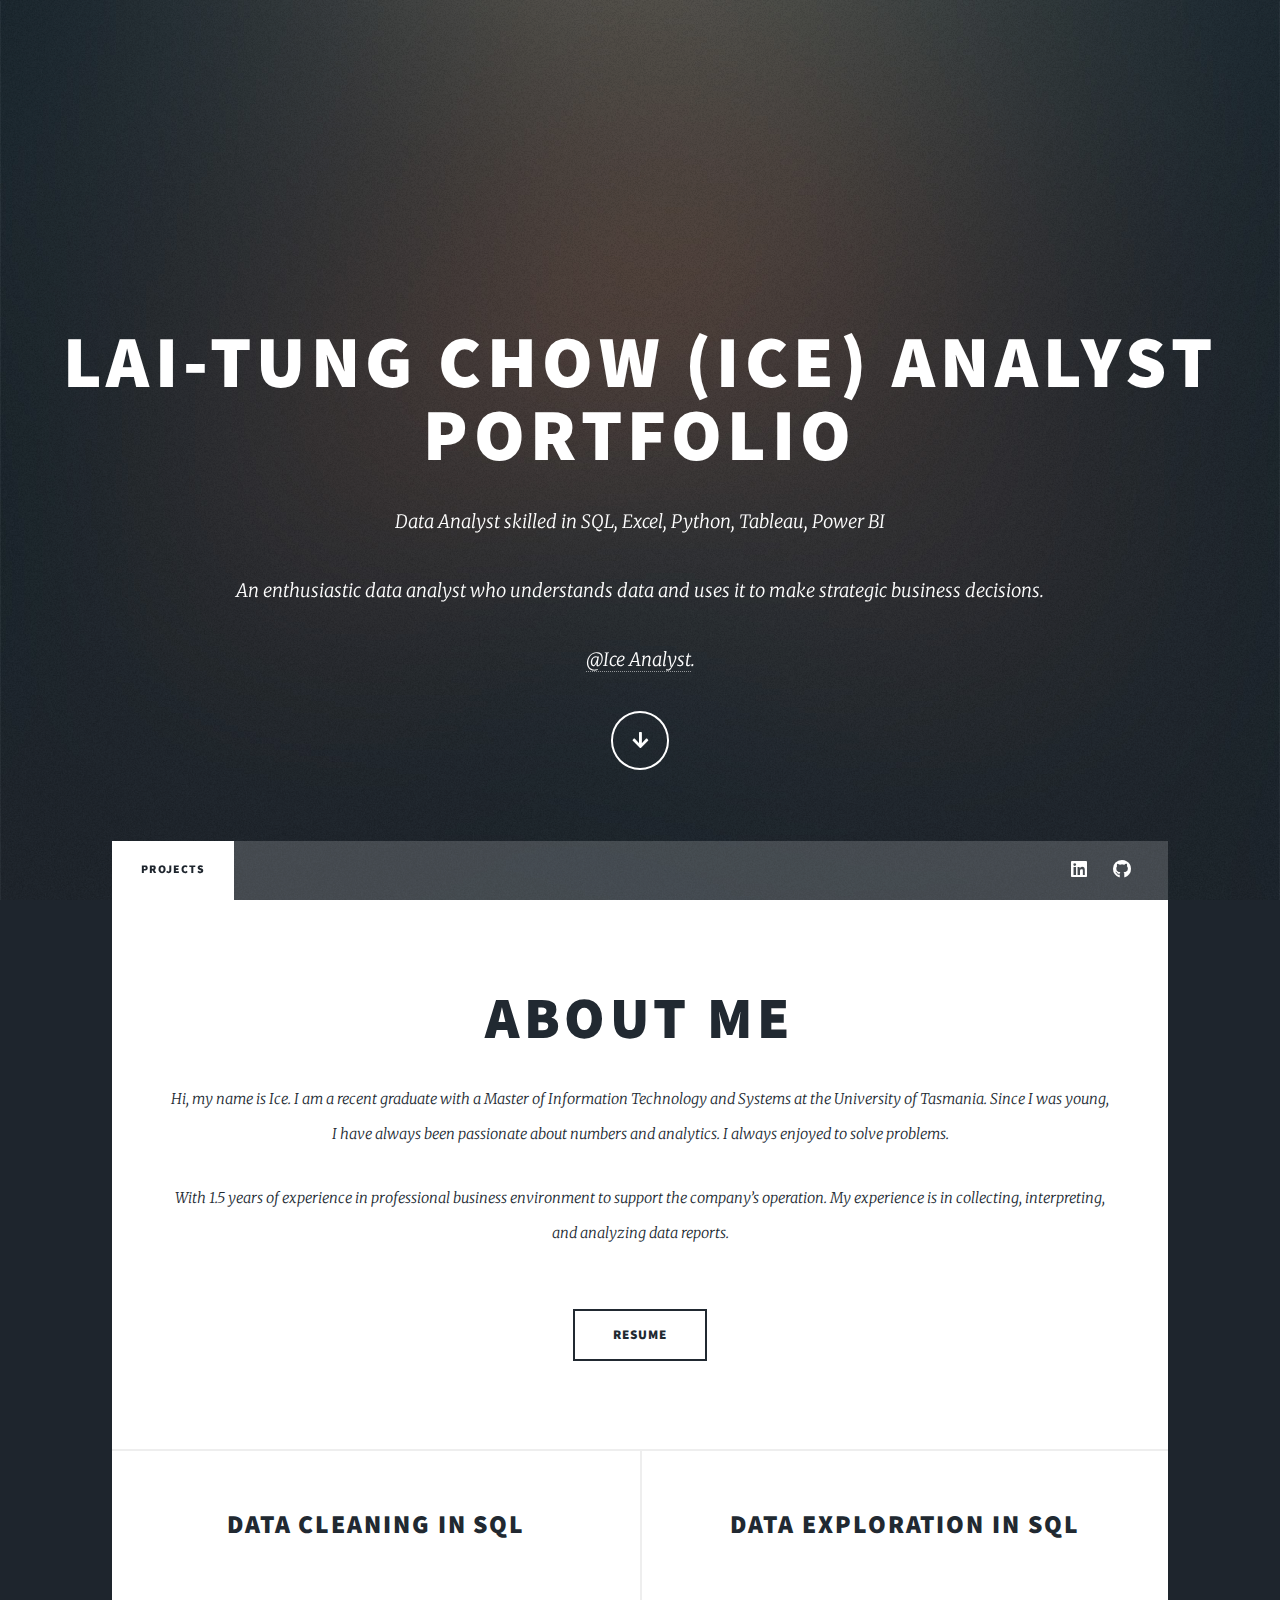
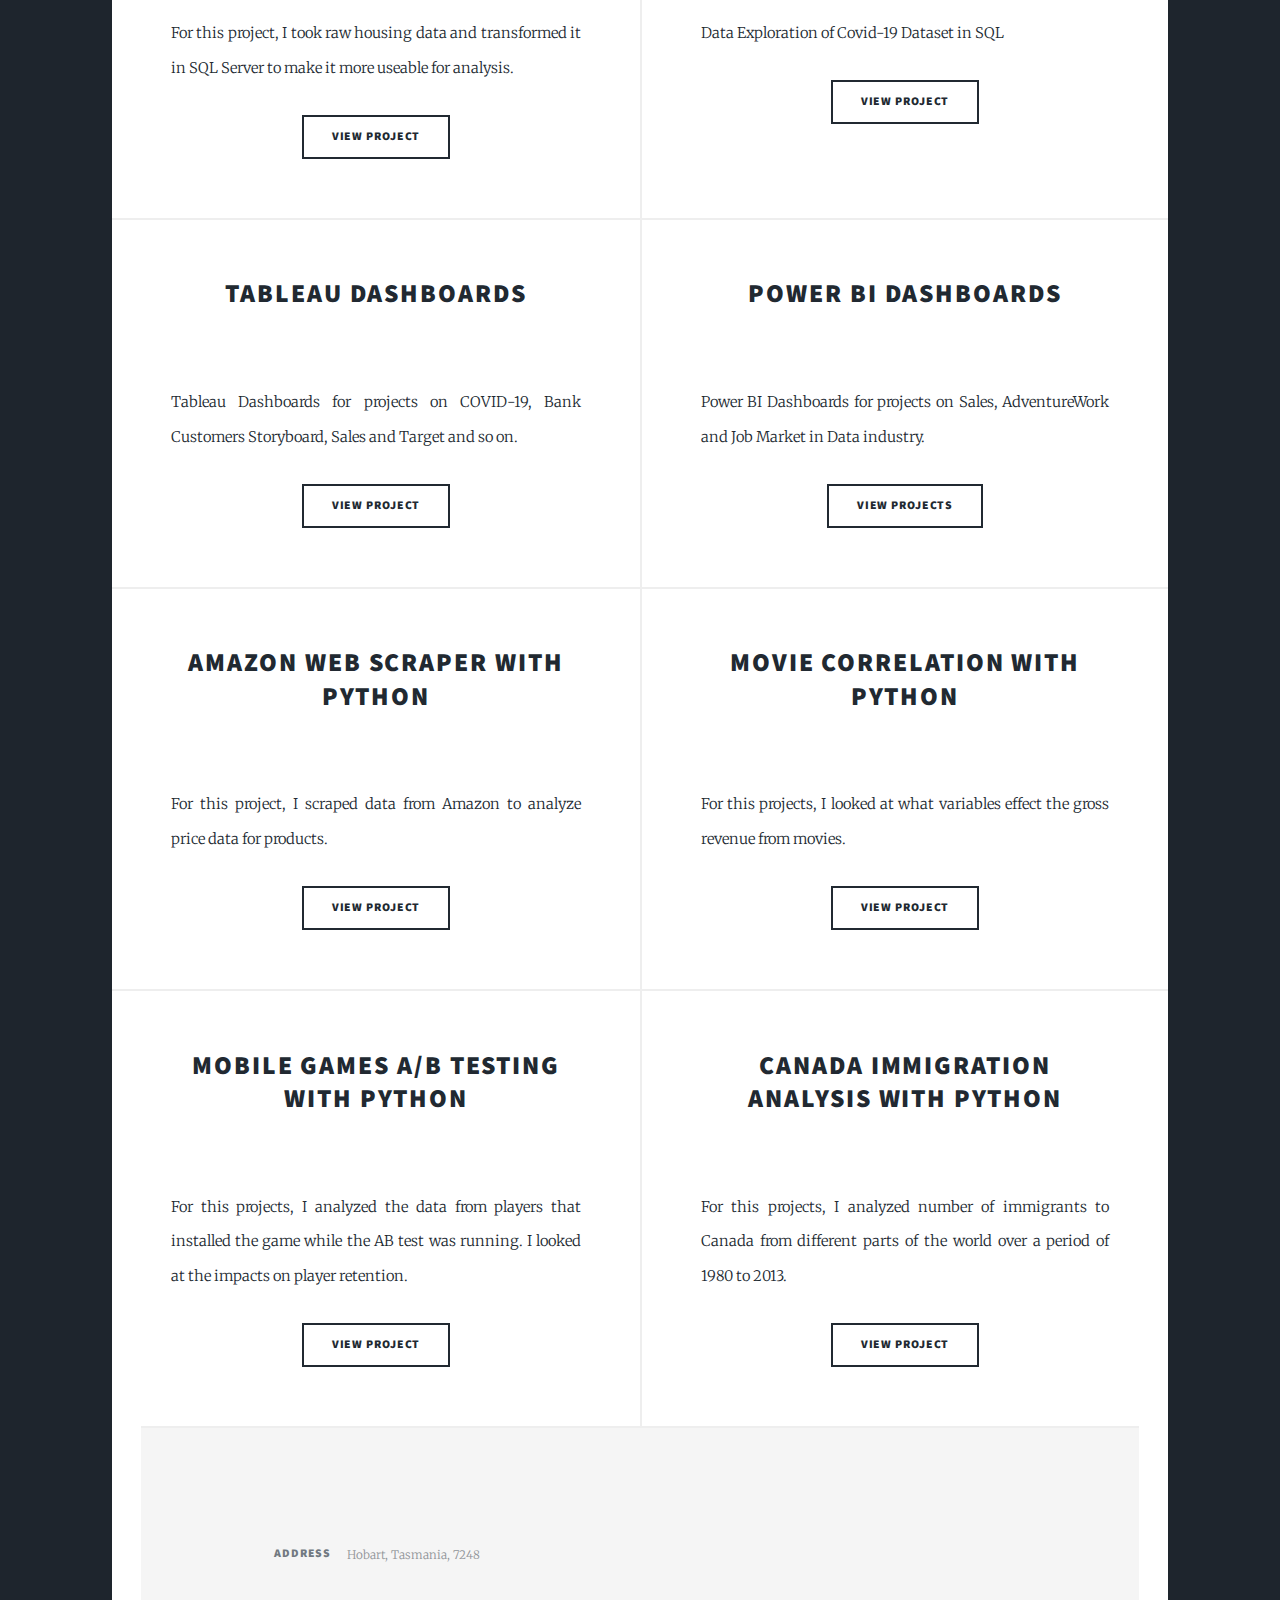
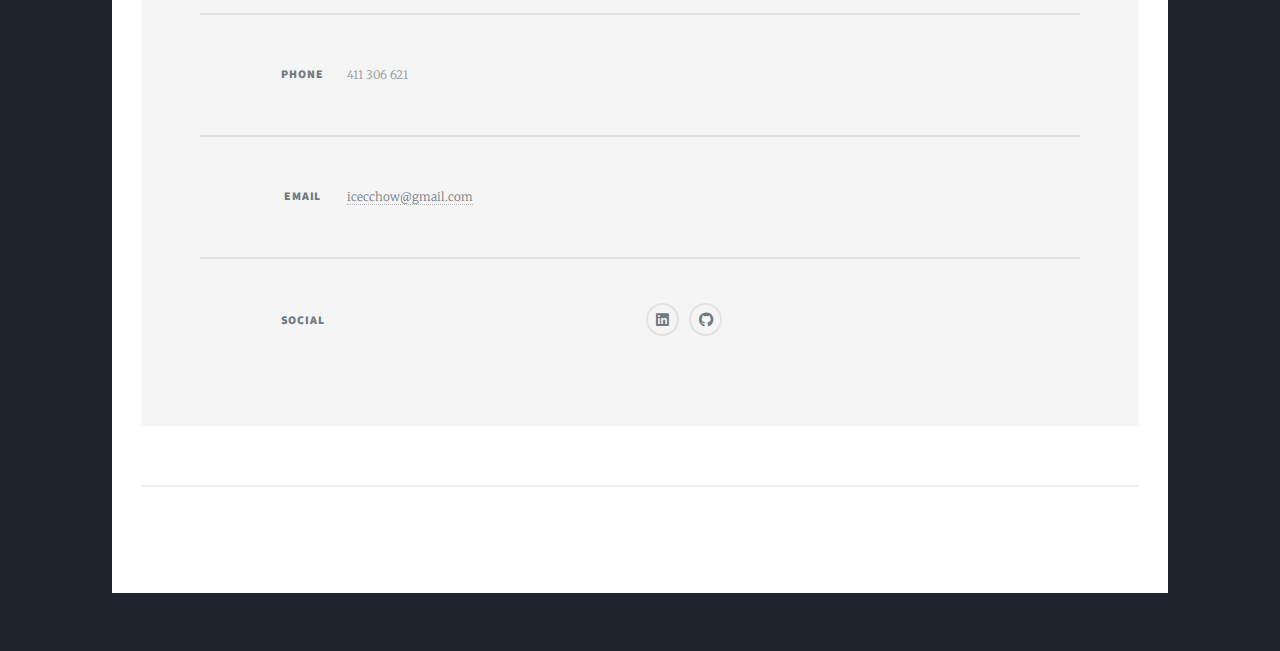
==== html5up-massively/index.html @ e6a2cebc "Add files via upload" ====
<!DOCTYPE HTML>
<!--
	Massively by HTML5 UP
	html5up.net | @ajlkn
	Free for personal and commercial use under the CCA 3.0 license (html5up.net/license)
-->
<html>
	<head>
		<title>Massively by HTML5 UP</title>
		<meta charset="utf-8" />
		<meta name="viewport" content="width=device-width, initial-scale=1, user-scalable=no" />
		<link rel="stylesheet" href="assets/css/main.css" />
		<noscript><link rel="stylesheet" href="assets/css/noscript.css" /></noscript>
	</head>
	<body class="is-preload">

		<!-- Wrapper -->
			<div id="wrapper" class="fade-in">

				<!-- Intro -->
					<div id="intro">
						<h1>LAI-TUNG CHOW (ICE) ANALYST PORTFOLIO<br />
						</h1>
						<p> Data Analyst skilled in SQL, Excel, Python, Tableau, Power BI </p>
						<p>An enthusiastic data analyst who understands data and uses it to make strategic business decisions.</p>
							<p><a href="https://github.com/icechow/Portfolio-Project">@Ice Analyst</a>.</p>
						<ul class="actions">
							<li><a href="#header" class="button icon solid solo fa-arrow-down scrolly">Continue</a></li>
						</ul>
					</div>

				<!-- Header -->
				
					<header id="header">
						<a href="index.html" class="logo">Ice Analyst</a>
					</header>
				

				<!-- Nav -->
				
					<nav id="nav">
						<ul class="links">
							<li class="active"><a href="index.html">Projects</a></li>
							
						</ul>
						<ul class="icons">
							<li><a href="https://www.linkedin.com/in/lai-tung-chow-ice-8902b511a/" class="icon brands alt fa-linkedin"><span class="label">linkedin</span></a></li>
							<li><a href="https://github.com/icechow/Portfolio-Project" class="icon brands fa-github"><span class="label">GitHub</span></a></li>
							
						</ul>
					</nav>
					
					

				<!-- Main -->
					<div id="main">

						<!-- Featured Post -->
							<article class="post featured">
								<header class="major">
									<h2><a href="#">About Me<br />
									</a></h2>
									<p>Hi, my name is Ice. I am a recent graduate with a Master of Information Technology and Systems at the University of Tasmania.
										Since I was young, I have always been passionate about numbers and analytics. I always enjoyed to solve problems. 
									</p>

									<p> With 1.5 years of experience in professional business environment to support the company’s operation. 
										My experience is in collecting, interpreting, and analyzing data reports.
									</p>
							
								</header>
								<!--<a class="image main"><img src="images/pic01.jpg" alt="" /></a>-->
								<ul class="actions special">
									<li><a href="https://github.com/icechow/Resume/blob/main/Lai%20Tung%20Chow%20(ICE)_%20Data%20Analyst.pdf" class="button large">Resume</a></li> 
								</ul>
							</article>

						<!-- Posts -->
							<section class="posts">
								<article>
									<header>
									
										<h2><a href="https://github.com/icechow/Portfolio-Project/blob/main/Project-%20Clean%20Data_NashvilleHousing.sql">Data Cleaning in SQL<br />
										</a></h2>
									</header>
									<a class="image fit"><img src="https://jdhostetter.com/wp-content/uploads/7-Exterior-Paint-Colors-to-Brighten-Your-Home.jpg" alt="" /></a>
									<p>For this project, I took raw housing data and transformed it in SQL Server to make it more useable for analysis.</p>
									<ul class="actions special">
										<li><a href="https://github.com/icechow/Portfolio-Project/blob/main/Project-%20Clean%20Data_NashvilleHousing.sql" class="button">View Project</a></li>
									</ul>
								</article>
								<article>
									<header>
										
										<h2><a href="https://github.com/icechow/Portfolio-Project/blob/main/Project%20-%20Tableau%20Dashboard_COVID%20analysis/COVID.sql">Data Exploration in SQL<br />
										</a></h2>
									</header>
									<a class="image fit"><img src="https://www.un.org/sites/un2.un.org/files/styles/large-article-image-style-16-9/public/field/image/covid-19-variants.jpg?itok=_7yjJXSt" alt="" /></a>
									<p>Data Exploration of Covid-19 Dataset in SQL</p>
									<ul class="actions special">
										<li><a href="https://github.com/icechow/Portfolio-Project/blob/main/Project%20-%20Tableau%20Dashboard_COVID%20analysis/COVID.sql" class="button">View Project</a></li>
									</ul>
								</article>
								<article>
									<header>
										
										<h2><a href="https://public.tableau.com/app/profile/lai.tung.chow.ice.">Tableau Dashboards<br />
										</a></h2>
									</header>
									<a class="image fit"><img src="https://mma.prnewswire.com/media/411941/TABLEAU_SOFTWARE_LOGOjpg_Logo.jpg?w=200" alt="" /></a>
									<p>Tableau Dashboards for projects on COVID-19, Bank Customers Storyboard, Sales and Target and so on. </p>
									<ul class="actions special">
										<li><a href="https://public.tableau.com/app/profile/lai.tung.chow.ice." class="button">view project</a></li>
									</ul>
								</article>
								<article>
									<header>
										
										<h2><a href="https://github.com/icechow/Portfolio-Project/tree/main/Power%20BI%20Report">Power BI Dashboards<br />
										</a></h2>
									</header>
									<a class="image fit"><img src="https://encrypted-tbn0.gstatic.com/images?q=tbn:ANd9GcQYygpxE_XKjZDoV9GwPlXbx96Yt2xJDZZYJ-QevV-XfxNDY7wNoqqKDVjLsGyg1fVFffI&usqp=CAU" alt="" /></a>
									<p>Power BI Dashboards for projects on Sales, AdventureWork and Job Market in Data industry. </p>
									<ul class="actions special">
										<li><a href="https://github.com/icechow/Portfolio-Project/tree/main/Power%20BI%20Report" class="button">view projects</a></li>
									</ul>
								</article>
								<article>
									<header>
										
										<h2><a href="https://github.com/icechow/Portfolio-Project/blob/main/Project-Amazon%20web%20scraper%20.ipynb">Amazon Web Scraper with Python<br />
										</a></h2>
									</header>
									<a  class="image fit"><img src="https://ichef.bbci.co.uk/news/976/cpsprodpb/306B/production/_118559321_hi063112836.jpg" alt="" /></a>
									<p>For this project, I scraped data from Amazon to analyze price data for products.</p>
									<ul class="actions special">
										<li><a href="https://github.com/icechow/Portfolio-Project/blob/main/Project-Amazon%20web%20scraper%20.ipynb" class="button">View Project</a></li>
									</ul>
								</article>
								<article>
									<header>
										
										<h2><a href="https://github.com/icechow/Portfolio-Project/blob/main/Project%20-%20Movie%20Correlation/Project%20-%20Movie%20Correlation.ipynb">Movie Correlation with Python<br />
										</a></h2>
									</header>
									<a  class="image fit"><img src="https://i.insider.com/5f57835e7ed0ee001e25ddb6?width=1300&format=jpeg&auto=webp" alt="" /></a>
									<p>For this projects, I looked at what variables effect the gross revenue from movies.</p>
									<ul class="actions special">
										<li><a href="https://github.com/icechow/Portfolio-Project/blob/main/Project%20-%20Movie%20Correlation/Project%20-%20Movie%20Correlation.ipynb" class="button">View Project</a></li>
									</ul>
								</article>

								<article>
									<header>
										
										<h2><a href="https://github.com/icechow/Portfolio-Project/blob/main/Project%20-%20Mobile%20Games%20AB%20Testing/Mobile%20Games%20AB%20Testing.ipynb">Mobile Games A/B Testing with Python<br />
										</a></h2>
									</header>
									<a  class="image fit"><img src="https://s3.amazonaws.com/sensortower-itunes/blog/2017/07/q2-2017-top-mobile-games-hero.jpg" alt="" /></a>
									<p>For this projects, I analyzed the data from players that installed the game while the AB test was running. I looked at the impacts on player retention.</p>
									<ul class="actions special">
										<li><a href="https://github.com/icechow/Portfolio-Project/blob/main/Project%20-%20Mobile%20Games%20AB%20Testing/Mobile%20Games%20AB%20Testing.ipynb" class="button">View Project</a></li>
									</ul>
								</article>

								<article>
									<header>
										
										<h2><a href="https://github.com/icechow/Portfolio-Project/blob/main/project%20-%20canada%20Immigration/Canada%20Immigration%20from%201980%20to%202013.ipynb">Canada Immigration Analysis with Python<br />
										</a></h2>
									</header>
									<a  class="image fit"><img src="https://www.hmgimmigration.com/wp-content/uploads/2021/07/canada-flag-immigration.jpg" alt="" /></a>
									<p>For this projects, I analyzed number of immigrants to Canada from different parts of the world over a period of 1980 to 2013.</p>
									<ul class="actions special">
										<li><a href="https://github.com/icechow/Portfolio-Project/blob/main/project%20-%20canada%20Immigration/Canada%20Immigration%20from%201980%20to%202013.ipynb" class="button">View Project</a></li>
									</ul>
								</article>
							</section>

						<!-- Footer -->
						
			
						

				
				<!-- Footer -->
					<footer id="footer">
					
						<section class="split contact">
							<section class="alt">
								<h3>Address</h3>
								<p>Hobart, Tasmania, 7248<br />
								</p>
							</section>
							<section>
								<h3>Phone</h3>
								<p>411 306 621</a></p>
							</section>
							<section>
								<h3>Email</h3>
								<p><a href="#">icecchow@gmail.com</a></p>
							</section>
							<section>
								<h3>Social</h3>
								<ul class="icons alt">
									<li><a href="https://www.linkedin.com/in/lai-tung-chow-ice-8902b511a/" class="icon brands alt fa-linkedin"><span class="label">linkedin</span></a></li>
									<li><a href="https://github.com/icechow/Portfolio-Project" class="icon brands alt fa-github"><span class="label">GitHub</span></a></li>
								</ul>
							</section>
						</section>
					</footer>

				<!-- Copyright -->
					<div id="copyright">
						<ul><li>&copy; Untitled</li><li>Design: <a href="https://html5up.net">HTML5 UP</a></li></ul>
					</div>

			</div>

		<!-- Scripts -->
			<script src="assets/js/jquery.min.js"></script>
			<script src="assets/js/jquery.scrollex.min.js"></script>
			<script src="assets/js/jquery.scrolly.min.js"></script>
			<script src="assets/js/browser.min.js"></script>
			<script src="assets/js/breakpoints.min.js"></script>
			<script src="assets/js/util.js"></script>
			<script src="assets/js/main.js"></script>

	</body>
</html>
---- html5up-massively/assets/css/main.css ----
@import url(fontawesome-all.min.css);
@import url("https://fonts.googleapis.com/css?family=Merriweather:300,700,300italic,700italic|Source+Sans+Pro:900");

/*
	Massively by HTML5 UP
	html5up.net | @ajlkn
	Free for personal and commercial use under the CCA 3.0 license (html5up.net/license)
*/

html, body, div, span, applet, object,
iframe, h1, h2, h3, h4, h5, h6, p, blockquote,
pre, a, abbr, acronym, address, big, cite,
code, del, dfn, em, img, ins, kbd, q, s, samp,
small, strike, strong, sub, sup, tt, var, b,
u, i, center, dl, dt, dd, ol, ul, li, fieldset,
form, label, legend, table, caption, tbody,
tfoot, thead, tr, th, td, article, aside,
canvas, details, embed, figure, figcaption,
footer, header, hgroup, menu, nav, output, ruby,
section, summary, time, mark, audio, video {
	margin: 0;
	padding: 0;
	border: 0;
	font-size: 100%;
	font: inherit;
	vertical-align: baseline;}

article, aside, details, figcaption, figure,
footer, header, hgroup, menu, nav, section {
	display: block;}

body {
	line-height: 1;
}

ol, ul {
	list-style: none;
}

blockquote, q {
	quotes: none;
}

	blockquote:before, blockquote:after, q:before, q:after {
		content: '';
		content: none;
	}

table {
	border-collapse: collapse;
	border-spacing: 0;
}

body {
	-webkit-text-size-adjust: none;
}

mark {
	background-color: transparent;
	color: inherit;
}

input::-moz-focus-inner {
	border: 0;
	padding: 0;
}

input, select, textarea {
	-moz-appearance: none;
	-webkit-appearance: none;
	-ms-appearance: none;
	appearance: none;
}

/* Basic */

	@-ms-viewport {
		width: device-width;
	}

	body {
		-ms-overflow-style: scrollbar;
	}

	@media screen and (max-width: 480px) {

		html, body {
			min-width: 320px;
		}

	}

	html {
		box-sizing: border-box;
	}

	*, *:before, *:after {
		box-sizing: inherit;
	}

	body {
		background-color: #1e252d;
	}

		body.is-preload *, body.is-preload *:before, body.is-preload *:after {
			-moz-animation: none !important;
			-webkit-animation: none !important;
			-ms-animation: none !important;
			animation: none !important;
			-moz-transition: none !important;
			-webkit-transition: none !important;
			-ms-transition: none !important;
			transition: none !important;
		}

/* Type */

	html {
		font-size: 16pt;
	}

		@media screen and (max-width: 1680px) {

			html {
				font-size: 12pt;
			}

		}

		@media screen and (max-width: 1280px) {

			html {
				font-size: 11pt;
			}

		}

		@media screen and (max-width: 360px) {

			html {
				font-size: 10pt;
			}

		}

	body {
		color: #212931;
	}

	body, input, select, textarea {
		font-family: "Merriweather", Georgia, serif;
		font-weight: 300;
		font-size: 1rem;
		line-height: 2.375;
	}

	a {
		-moz-transition: color 0.2s ease-in-out, background-color 0.2s ease-in-out, border-color 0.2s ease-in-out, box-shadow 0.2s ease-in-out;
		-webkit-transition: color 0.2s ease-in-out, background-color 0.2s ease-in-out, border-color 0.2s ease-in-out, box-shadow 0.2s ease-in-out;
		-ms-transition: color 0.2s ease-in-out, background-color 0.2s ease-in-out, border-color 0.2s ease-in-out, box-shadow 0.2s ease-in-out;
		transition: color 0.2s ease-in-out, background-color 0.2s ease-in-out, border-color 0.2s ease-in-out, box-shadow 0.2s ease-in-out;
		border-bottom: dotted 1px;
		text-decoration: none;
	}

		a:hover {
			border-bottom-color: transparent;
		}

	strong, b {
		font-weight: 600;
	}

	em, i {
		font-style: italic;
	}

	p {
		text-align: justify;
		margin: 0 0 2rem 0;
	}

	h1, h2, h3, h4, h5, h6 {
		font-family: "Source Sans Pro", Helvetica, sans-serif;
		font-weight: 900;
		line-height: 1.5;
		letter-spacing: 0.075em;
		text-transform: uppercase;
		margin: 0 0 1rem 0;
	}

		h1 a, h2 a, h3 a, h4 a, h5 a, h6 a {
			border-bottom: 0;
			color: inherit;
			text-decoration: none;
		}

	h1 {
		font-size: 4rem;
		line-height: 1.1;
		margin: 0 0 2rem 0;
	}

	h2 {
		font-size: 1.75rem;
		line-height: 1.3;
		margin: 0 0 1.5rem 0;
	}

	h3 {
		font-size: 1.25rem;
		margin: 0 0 1.5rem 0;
	}

	h4 {
		font-size: 1rem;
	}

	h5 {
		font-size: 0.9rem;
	}

	h6 {
		font-size: 0.8rem;
	}

	sub {
		font-size: 0.8rem;
		position: relative;
		top: 0.5rem;
	}

	sup {
		font-size: 0.8rem;
		position: relative;
		top: -0.5rem;
	}

	blockquote {
		border-left: solid 4px;
		font-style: italic;
		margin: 0 0 2rem 0;
		padding: 0.5rem 0 0.5rem 2rem;
	}

	code {
		border: solid 2px;
		font-family: "Courier New", monospace;
		font-size: 0.9rem;
		margin: 0 0.25rem;
		padding: 0.25rem 0.65rem;
	}

	pre {
		-webkit-overflow-scrolling: touch;
		font-family: "Courier New", monospace;
		font-size: 0.9rem;
		margin: 0 0 2rem 0;
	}

		pre code {
			display: block;
			line-height: 1.75;
			padding: 1rem 1.5rem;
			overflow-x: auto;
		}

	hr {
		border: 0;
		border-bottom: solid 2px;
		margin: 3rem 0;
	}

		hr.major {
			margin: 5rem 0;
		}

	.align-left {
		text-align: left;
	}

	.align-center {
		text-align: center;
	}

	.align-right {
		text-align: right;
	}

	input, select, textarea {
		color: #212931;
	}

	a {
		color: #212931;
		border-bottom-color: rgba(33, 41, 49, 0.5);
	}

		a:hover {
			border-bottom-color: transparent;
			color: #18bfef !important;
		}

	strong, b {
		color: #212931;
	}

	h1, h2, h3, h4, h5, h6 {
		color: #212931;
	}

	blockquote {
		border-left-color: #eeeeee;
	}

	code {
		background: rgba(220, 220, 220, 0.25);
		border-color: #eeeeee;
	}

	hr {
		border-bottom-color: #eeeeee;
	}

/* Row */

	.row {
		display: flex;
		flex-wrap: wrap;
		box-sizing: border-box;
		align-items: stretch;
	}

		.row > * {
			box-sizing: border-box;
		}

		.row.gtr-uniform > * > :last-child {
			margin-bottom: 0;
		}

		.row.aln-left {
			justify-content: flex-start;
		}

		.row.aln-center {
			justify-content: center;
		}

		.row.aln-right {
			justify-content: flex-end;
		}

		.row.aln-top {
			align-items: flex-start;
		}

		.row.aln-middle {
			align-items: center;
		}

		.row.aln-bottom {
			align-items: flex-end;
		}

		.row > .imp {
			order: -1;
		}

		.row > .col-1 {
			width: 8.33333%;
		}

		.row > .off-1 {
			margin-left: 8.33333%;
		}

		.row > .col-2 {
			width: 16.66667%;
		}

		.row > .off-2 {
			margin-left: 16.66667%;
		}

		.row > .col-3 {
			width: 25%;
		}

		.row > .off-3 {
			margin-left: 25%;
		}

		.row > .col-4 {
			width: 33.33333%;
		}

		.row > .off-4 {
			margin-left: 33.33333%;
		}

		.row > .col-5 {
			width: 41.66667%;
		}

		.row > .off-5 {
			margin-left: 41.66667%;
		}

		.row > .col-6 {
			width: 50%;
		}

		.row > .off-6 {
			margin-left: 50%;
		}

		.row > .col-7 {
			width: 58.33333%;
		}

		.row > .off-7 {
			margin-left: 58.33333%;
		}

		.row > .col-8 {
			width: 66.66667%;
		}

		.row > .off-8 {
			margin-left: 66.66667%;
		}

		.row > .col-9 {
			width: 75%;
		}

		.row > .off-9 {
			margin-left: 75%;
		}

		.row > .col-10 {
			width: 83.33333%;
		}

		.row > .off-10 {
			margin-left: 83.33333%;
		}

		.row > .col-11 {
			width: 91.66667%;
		}

		.row > .off-11 {
			margin-left: 91.66667%;
		}

		.row > .col-12 {
			width: 100%;
		}

		.row > .off-12 {
			margin-left: 100%;
		}

		.row.gtr-0 {
			margin-top: 0;
			margin-left: 0rem;
		}

			.row.gtr-0 > * {
				padding: 0 0 0 0rem;
			}

			.row.gtr-0.gtr-uniform {
				margin-top: 0rem;
			}

				.row.gtr-0.gtr-uniform > * {
					padding-top: 0rem;
				}

		.row.gtr-25 {
			margin-top: 0;
			margin-left: -0.375rem;
		}

			.row.gtr-25 > * {
				padding: 0 0 0 0.375rem;
			}

			.row.gtr-25.gtr-uniform {
				margin-top: -0.375rem;
			}

				.row.gtr-25.gtr-uniform > * {
					padding-top: 0.375rem;
				}

		.row.gtr-50 {
			margin-top: 0;
			margin-left: -0.75rem;
		}

			.row.gtr-50 > * {
				padding: 0 0 0 0.75rem;
			}

			.row.gtr-50.gtr-uniform {
				margin-top: -0.75rem;
			}

				.row.gtr-50.gtr-uniform > * {
					padding-top: 0.75rem;
				}

		.row {
			margin-top: 0;
			margin-left: -1.5rem;
		}

			.row > * {
				padding: 0 0 0 1.5rem;
			}

			.row.gtr-uniform {
				margin-top: -1.5rem;
			}

				.row.gtr-uniform > * {
					padding-top: 1.5rem;
				}

		.row.gtr-150 {
			margin-top: 0;
			margin-left: -2.25rem;
		}

			.row.gtr-150 > * {
				padding: 0 0 0 2.25rem;
			}

			.row.gtr-150.gtr-uniform {
				margin-top: -2.25rem;
			}

				.row.gtr-150.gtr-uniform > * {
					padding-top: 2.25rem;
				}

		.row.gtr-200 {
			margin-top: 0;
			margin-left: -3rem;
		}

			.row.gtr-200 > * {
				padding: 0 0 0 3rem;
			}

			.row.gtr-200.gtr-uniform {
				margin-top: -3rem;
			}

				.row.gtr-200.gtr-uniform > * {
					padding-top: 3rem;
				}

		@media screen and (max-width: 1680px) {

			.row {
				display: flex;
				flex-wrap: wrap;
				box-sizing: border-box;
				align-items: stretch;
			}

				.row > * {
					box-sizing: border-box;
				}

				.row.gtr-uniform > * > :last-child {
					margin-bottom: 0;
				}

				.row.aln-left {
					justify-content: flex-start;
				}

				.row.aln-center {
					justify-content: center;
				}

				.row.aln-right {
					justify-content: flex-end;
				}

				.row.aln-top {
					align-items: flex-start;
				}

				.row.aln-middle {
					align-items: center;
				}

				.row.aln-bottom {
					align-items: flex-end;
				}

				.row > .imp-xlarge {
					order: -1;
				}

				.row > .col-1-xlarge {
					width: 8.33333%;
				}

				.row > .off-1-xlarge {
					margin-left: 8.33333%;
				}

				.row > .col-2-xlarge {
					width: 16.66667%;
				}

				.row > .off-2-xlarge {
					margin-left: 16.66667%;
				}

				.row > .col-3-xlarge {
					width: 25%;
				}

				.row > .off-3-xlarge {
					margin-left: 25%;
				}

				.row > .col-4-xlarge {
					width: 33.33333%;
				}

				.row > .off-4-xlarge {
					margin-left: 33.33333%;
				}

				.row > .col-5-xlarge {
					width: 41.66667%;
				}

				.row > .off-5-xlarge {
					margin-left: 41.66667%;
				}

				.row > .col-6-xlarge {
					width: 50%;
				}

				.row > .off-6-xlarge {
					margin-left: 50%;
				}

				.row > .col-7-xlarge {
					width: 58.33333%;
				}

				.row > .off-7-xlarge {
					margin-left: 58.33333%;
				}

				.row > .col-8-xlarge {
					width: 66.66667%;
				}

				.row > .off-8-xlarge {
					margin-left: 66.66667%;
				}

				.row > .col-9-xlarge {
					width: 75%;
				}

				.row > .off-9-xlarge {
					margin-left: 75%;
				}

				.row > .col-10-xlarge {
					width: 83.33333%;
				}

				.row > .off-10-xlarge {
					margin-left: 83.33333%;
				}

				.row > .col-11-xlarge {
					width: 91.66667%;
				}

				.row > .off-11-xlarge {
					margin-left: 91.66667%;
				}

				.row > .col-12-xlarge {
					width: 100%;
				}

				.row > .off-12-xlarge {
					margin-left: 100%;
				}

				.row.gtr-0 {
					margin-top: 0;
					margin-left: 0rem;
				}

					.row.gtr-0 > * {
						padding: 0 0 0 0rem;
					}

					.row.gtr-0.gtr-uniform {
						margin-top: 0rem;
					}

						.row.gtr-0.gtr-uniform > * {
							padding-top: 0rem;
						}

				.row.gtr-25 {
					margin-top: 0;
					margin-left: -0.375rem;
				}

					.row.gtr-25 > * {
						padding: 0 0 0 0.375rem;
					}

					.row.gtr-25.gtr-uniform {
						margin-top: -0.375rem;
					}

						.row.gtr-25.gtr-uniform > * {
							padding-top: 0.375rem;
						}

				.row.gtr-50 {
					margin-top: 0;
					margin-left: -0.75rem;
				}

					.row.gtr-50 > * {
						padding: 0 0 0 0.75rem;
					}

					.row.gtr-50.gtr-uniform {
						margin-top: -0.75rem;
					}

						.row.gtr-50.gtr-uniform > * {
							padding-top: 0.75rem;
						}

				.row {
					margin-top: 0;
					margin-left: -1.5rem;
				}

					.row > * {
						padding: 0 0 0 1.5rem;
					}

					.row.gtr-uniform {
						margin-top: -1.5rem;
					}

						.row.gtr-uniform > * {
							padding-top: 1.5rem;
						}

				.row.gtr-150 {
					margin-top: 0;
					margin-left: -2.25rem;
				}

					.row.gtr-150 > * {
						padding: 0 0 0 2.25rem;
					}

					.row.gtr-150.gtr-uniform {
						margin-top: -2.25rem;
					}

						.row.gtr-150.gtr-uniform > * {
							padding-top: 2.25rem;
						}

				.row.gtr-200 {
					margin-top: 0;
					margin-left: -3rem;
				}

					.row.gtr-200 > * {
						padding: 0 0 0 3rem;
					}

					.row.gtr-200.gtr-uniform {
						margin-top: -3rem;
					}

						.row.gtr-200.gtr-uniform > * {
							padding-top: 3rem;
						}

		}

		@media screen and (max-width: 1280px) {

			.row {
				display: flex;
				flex-wrap: wrap;
				box-sizing: border-box;
				align-items: stretch;
			}

				.row > * {
					box-sizing: border-box;
				}

				.row.gtr-uniform > * > :last-child {
					margin-bottom: 0;
				}

				.row.aln-left {
					justify-content: flex-start;
				}

				.row.aln-center {
					justify-content: center;
				}

				.row.aln-right {
					justify-content: flex-end;
				}

				.row.aln-top {
					align-items: flex-start;
				}

				.row.aln-middle {
					align-items: center;
				}

				.row.aln-bottom {
					align-items: flex-end;
				}

				.row > .imp-large {
					order: -1;
				}

				.row > .col-1-large {
					width: 8.33333%;
				}

				.row > .off-1-large {
					margin-left: 8.33333%;
				}

				.row > .col-2-large {
					width: 16.66667%;
				}

				.row > .off-2-large {
					margin-left: 16.66667%;
				}

				.row > .col-3-large {
					width: 25%;
				}

				.row > .off-3-large {
					margin-left: 25%;
				}

				.row > .col-4-large {
					width: 33.33333%;
				}

				.row > .off-4-large {
					margin-left: 33.33333%;
				}

				.row > .col-5-large {
					width: 41.66667%;
				}

				.row > .off-5-large {
					margin-left: 41.66667%;
				}

				.row > .col-6-large {
					width: 50%;
				}

				.row > .off-6-large {
					margin-left: 50%;
				}

				.row > .col-7-large {
					width: 58.33333%;
				}

				.row > .off-7-large {
					margin-left: 58.33333%;
				}

				.row > .col-8-large {
					width: 66.66667%;
				}

				.row > .off-8-large {
					margin-left: 66.66667%;
				}

				.row > .col-9-large {
					width: 75%;
				}

				.row > .off-9-large {
					margin-left: 75%;
				}

				.row > .col-10-large {
					width: 83.33333%;
				}

				.row > .off-10-large {
					margin-left: 83.33333%;
				}

				.row > .col-11-large {
					width: 91.66667%;
				}

				.row > .off-11-large {
					margin-left: 91.66667%;
				}

				.row > .col-12-large {
					width: 100%;
				}

				.row > .off-12-large {
					margin-left: 100%;
				}

				.row.gtr-0 {
					margin-top: 0;
					margin-left: 0rem;
				}

					.row.gtr-0 > * {
						padding: 0 0 0 0rem;
					}

					.row.gtr-0.gtr-uniform {
						margin-top: 0rem;
					}

						.row.gtr-0.gtr-uniform > * {
							padding-top: 0rem;
						}

				.row.gtr-25 {
					margin-top: 0;
					margin-left: -0.375rem;
				}

					.row.gtr-25 > * {
						padding: 0 0 0 0.375rem;
					}

					.row.gtr-25.gtr-uniform {
						margin-top: -0.375rem;
					}

						.row.gtr-25.gtr-uniform > * {
							padding-top: 0.375rem;
						}

				.row.gtr-50 {
					margin-top: 0;
					margin-left: -0.75rem;
				}

					.row.gtr-50 > * {
						padding: 0 0 0 0.75rem;
					}

					.row.gtr-50.gtr-uniform {
						margin-top: -0.75rem;
					}

						.row.gtr-50.gtr-uniform > * {
							padding-top: 0.75rem;
						}

				.row {
					margin-top: 0;
					margin-left: -1.5rem;
				}

					.row > * {
						padding: 0 0 0 1.5rem;
					}

					.row.gtr-uniform {
						margin-top: -1.5rem;
					}

						.row.gtr-uniform > * {
							padding-top: 1.5rem;
						}

				.row.gtr-150 {
					margin-top: 0;
					margin-left: -2.25rem;
				}

					.row.gtr-150 > * {
						padding: 0 0 0 2.25rem;
					}

					.row.gtr-150.gtr-uniform {
						margin-top: -2.25rem;
					}

						.row.gtr-150.gtr-uniform > * {
							padding-top: 2.25rem;
						}

				.row.gtr-200 {
					margin-top: 0;
					margin-left: -3rem;
				}

					.row.gtr-200 > * {
						padding: 0 0 0 3rem;
					}

					.row.gtr-200.gtr-uniform {
						margin-top: -3rem;
					}

						.row.gtr-200.gtr-uniform > * {
							padding-top: 3rem;
						}

		}

		@media screen and (max-width: 980px) {

			.row {
				display: flex;
				flex-wrap: wrap;
				box-sizing: border-box;
				align-items: stretch;
			}

				.row > * {
					box-sizing: border-box;
				}

				.row.gtr-uniform > * > :last-child {
					margin-bottom: 0;
				}

				.row.aln-left {
					justify-content: flex-start;
				}

				.row.aln-center {
					justify-content: center;
				}

				.row.aln-right {
					justify-content: flex-end;
				}

				.row.aln-top {
					align-items: flex-start;
				}

				.row.aln-middle {
					align-items: center;
				}

				.row.aln-bottom {
					align-items: flex-end;
				}

				.row > .imp-medium {
					order: -1;
				}

				.row > .col-1-medium {
					width: 8.33333%;
				}

				.row > .off-1-medium {
					margin-left: 8.33333%;
				}

				.row > .col-2-medium {
					width: 16.66667%;
				}

				.row > .off-2-medium {
					margin-left: 16.66667%;
				}

				.row > .col-3-medium {
					width: 25%;
				}

				.row > .off-3-medium {
					margin-left: 25%;
				}

				.row > .col-4-medium {
					width: 33.33333%;
				}

				.row > .off-4-medium {
					margin-left: 33.33333%;
				}

				.row > .col-5-medium {
					width: 41.66667%;
				}

				.row > .off-5-medium {
					margin-left: 41.66667%;
				}

				.row > .col-6-medium {
					width: 50%;
				}

				.row > .off-6-medium {
					margin-left: 50%;
				}

				.row > .col-7-medium {
					width: 58.33333%;
				}

				.row > .off-7-medium {
					margin-left: 58.33333%;
				}

				.row > .col-8-medium {
					width: 66.66667%;
				}

				.row > .off-8-medium {
					margin-left: 66.66667%;
				}

				.row > .col-9-medium {
					width: 75%;
				}

				.row > .off-9-medium {
					margin-left: 75%;
				}

				.row > .col-10-medium {
					width: 83.33333%;
				}

				.row > .off-10-medium {
					margin-left: 83.33333%;
				}

				.row > .col-11-medium {
					width: 91.66667%;
				}

				.row > .off-11-medium {
					margin-left: 91.66667%;
				}

				.row > .col-12-medium {
					width: 100%;
				}

				.row > .off-12-medium {
					margin-left: 100%;
				}

				.row.gtr-0 {
					margin-top: 0;
					margin-left: 0rem;
				}

					.row.gtr-0 > * {
						padding: 0 0 0 0rem;
					}

					.row.gtr-0.gtr-uniform {
						margin-top: 0rem;
					}

						.row.gtr-0.gtr-uniform > * {
							padding-top: 0rem;
						}

				.row.gtr-25 {
					margin-top: 0;
					margin-left: -0.375rem;
				}

					.row.gtr-25 > * {
						padding: 0 0 0 0.375rem;
					}

					.row.gtr-25.gtr-uniform {
						margin-top: -0.375rem;
					}

						.row.gtr-25.gtr-uniform > * {
							padding-top: 0.375rem;
						}

				.row.gtr-50 {
					margin-top: 0;
					margin-left: -0.75rem;
				}

					.row.gtr-50 > * {
						padding: 0 0 0 0.75rem;
					}

					.row.gtr-50.gtr-uniform {
						margin-top: -0.75rem;
					}

						.row.gtr-50.gtr-uniform > * {
							padding-top: 0.75rem;
						}

				.row {
					margin-top: 0;
					margin-left: -1.5rem;
				}

					.row > * {
						padding: 0 0 0 1.5rem;
					}

					.row.gtr-uniform {
						margin-top: -1.5rem;
					}

						.row.gtr-uniform > * {
							padding-top: 1.5rem;
						}

				.row.gtr-150 {
					margin-top: 0;
					margin-left: -2.25rem;
				}

					.row.gtr-150 > * {
						padding: 0 0 0 2.25rem;
					}

					.row.gtr-150.gtr-uniform {
						margin-top: -2.25rem;
					}

						.row.gtr-150.gtr-uniform > * {
							padding-top: 2.25rem;
						}

				.row.gtr-200 {
					margin-top: 0;
					margin-left: -3rem;
				}

					.row.gtr-200 > * {
						padding: 0 0 0 3rem;
					}

					.row.gtr-200.gtr-uniform {
						margin-top: -3rem;
					}

						.row.gtr-200.gtr-uniform > * {
							padding-top: 3rem;
						}

		}

		@media screen and (max-width: 736px) {

			.row {
				display: flex;
				flex-wrap: wrap;
				box-sizing: border-box;
				align-items: stretch;
			}

				.row > * {
					box-sizing: border-box;
				}

				.row.gtr-uniform > * > :last-child {
					margin-bottom: 0;
				}

				.row.aln-left {
					justify-content: flex-start;
				}

				.row.aln-center {
					justify-content: center;
				}

				.row.aln-right {
					justify-content: flex-end;
				}

				.row.aln-top {
					align-items: flex-start;
				}

				.row.aln-middle {
					align-items: center;
				}

				.row.aln-bottom {
					align-items: flex-end;
				}

				.row > .imp-small {
					order: -1;
				}

				.row > .col-1-small {
					width: 8.33333%;
				}

				.row > .off-1-small {
					margin-left: 8.33333%;
				}

				.row > .col-2-small {
					width: 16.66667%;
				}

				.row > .off-2-small {
					margin-left: 16.66667%;
				}

				.row > .col-3-small {
					width: 25%;
				}

				.row > .off-3-small {
					margin-left: 25%;
				}

				.row > .col-4-small {
					width: 33.33333%;
				}

				.row > .off-4-small {
					margin-left: 33.33333%;
				}

				.row > .col-5-small {
					width: 41.66667%;
				}

				.row > .off-5-small {
					margin-left: 41.66667%;
				}

				.row > .col-6-small {
					width: 50%;
				}

				.row > .off-6-small {
					margin-left: 50%;
				}

				.row > .col-7-small {
					width: 58.33333%;
				}

				.row > .off-7-small {
					margin-left: 58.33333%;
				}

				.row > .col-8-small {
					width: 66.66667%;
				}

				.row > .off-8-small {
					margin-left: 66.66667%;
				}

				.row > .col-9-small {
					width: 75%;
				}

				.row > .off-9-small {
					margin-left: 75%;
				}

				.row > .col-10-small {
					width: 83.33333%;
				}

				.row > .off-10-small {
					margin-left: 83.33333%;
				}

				.row > .col-11-small {
					width: 91.66667%;
				}

				.row > .off-11-small {
					margin-left: 91.66667%;
				}

				.row > .col-12-small {
					width: 100%;
				}

				.row > .off-12-small {
					margin-left: 100%;
				}

				.row.gtr-0 {
					margin-top: 0;
					margin-left: 0rem;
				}

					.row.gtr-0 > * {
						padding: 0 0 0 0rem;
					}

					.row.gtr-0.gtr-uniform {
						margin-top: 0rem;
					}

						.row.gtr-0.gtr-uniform > * {
							padding-top: 0rem;
						}

				.row.gtr-25 {
					margin-top: 0;
					margin-left: -0.375rem;
				}

					.row.gtr-25 > * {
						padding: 0 0 0 0.375rem;
					}

					.row.gtr-25.gtr-uniform {
						margin-top: -0.375rem;
					}

						.row.gtr-25.gtr-uniform > * {
							padding-top: 0.375rem;
						}

				.row.gtr-50 {
					margin-top: 0;
					margin-left: -0.75rem;
				}

					.row.gtr-50 > * {
						padding: 0 0 0 0.75rem;
					}

					.row.gtr-50.gtr-uniform {
						margin-top: -0.75rem;
					}

						.row.gtr-50.gtr-uniform > * {
							padding-top: 0.75rem;
						}

				.row {
					margin-top: 0;
					margin-left: -1.5rem;
				}

					.row > * {
						padding: 0 0 0 1.5rem;
					}

					.row.gtr-uniform {
						margin-top: -1.5rem;
					}

						.row.gtr-uniform > * {
							padding-top: 1.5rem;
						}

				.row.gtr-150 {
					margin-top: 0;
					margin-left: -2.25rem;
				}

					.row.gtr-150 > * {
						padding: 0 0 0 2.25rem;
					}

					.row.gtr-150.gtr-uniform {
						margin-top: -2.25rem;
					}

						.row.gtr-150.gtr-uniform > * {
							padding-top: 2.25rem;
						}

				.row.gtr-200 {
					margin-top: 0;
					margin-left: -3rem;
				}

					.row.gtr-200 > * {
						padding: 0 0 0 3rem;
					}

					.row.gtr-200.gtr-uniform {
						margin-top: -3rem;
					}

						.row.gtr-200.gtr-uniform > * {
							padding-top: 3rem;
						}

		}

		@media screen and (max-width: 480px) {

			.row {
				display: flex;
				flex-wrap: wrap;
				box-sizing: border-box;
				align-items: stretch;
			}

				.row > * {
					box-sizing: border-box;
				}

				.row.gtr-uniform > * > :last-child {
					margin-bottom: 0;
				}

				.row.aln-left {
					justify-content: flex-start;
				}

				.row.aln-center {
					justify-content: center;
				}

				.row.aln-right {
					justify-content: flex-end;
				}

				.row.aln-top {
					align-items: flex-start;
				}

				.row.aln-middle {
					align-items: center;
				}

				.row.aln-bottom {
					align-items: flex-end;
				}

				.row > .imp-xsmall {
					order: -1;
				}

				.row > .col-1-xsmall {
					width: 8.33333%;
				}

				.row > .off-1-xsmall {
					margin-left: 8.33333%;
				}

				.row > .col-2-xsmall {
					width: 16.66667%;
				}

				.row > .off-2-xsmall {
					margin-left: 16.66667%;
				}

				.row > .col-3-xsmall {
					width: 25%;
				}

				.row > .off-3-xsmall {
					margin-left: 25%;
				}

				.row > .col-4-xsmall {
					width: 33.33333%;
				}

				.row > .off-4-xsmall {
					margin-left: 33.33333%;
				}

				.row > .col-5-xsmall {
					width: 41.66667%;
				}

				.row > .off-5-xsmall {
					margin-left: 41.66667%;
				}

				.row > .col-6-xsmall {
					width: 50%;
				}

				.row > .off-6-xsmall {
					margin-left: 50%;
				}

				.row > .col-7-xsmall {
					width: 58.33333%;
				}

				.row > .off-7-xsmall {
					margin-left: 58.33333%;
				}

				.row > .col-8-xsmall {
					width: 66.66667%;
				}

				.row > .off-8-xsmall {
					margin-left: 66.66667%;
				}

				.row > .col-9-xsmall {
					width: 75%;
				}

				.row > .off-9-xsmall {
					margin-left: 75%;
				}

				.row > .col-10-xsmall {
					width: 83.33333%;
				}

				.row > .off-10-xsmall {
					margin-left: 83.33333%;
				}

				.row > .col-11-xsmall {
					width: 91.66667%;
				}

				.row > .off-11-xsmall {
					margin-left: 91.66667%;
				}

				.row > .col-12-xsmall {
					width: 100%;
				}

				.row > .off-12-xsmall {
					margin-left: 100%;
				}

				.row.gtr-0 {
					margin-top: 0;
					margin-left: 0rem;
				}

					.row.gtr-0 > * {
						padding: 0 0 0 0rem;
					}

					.row.gtr-0.gtr-uniform {
						margin-top: 0rem;
					}

						.row.gtr-0.gtr-uniform > * {
							padding-top: 0rem;
						}

				.row.gtr-25 {
					margin-top: 0;
					margin-left: -0.375rem;
				}

					.row.gtr-25 > * {
						padding: 0 0 0 0.375rem;
					}

					.row.gtr-25.gtr-uniform {
						margin-top: -0.375rem;
					}

						.row.gtr-25.gtr-uniform > * {
							padding-top: 0.375rem;
						}

				.row.gtr-50 {
					margin-top: 0;
					margin-left: -0.75rem;
				}

					.row.gtr-50 > * {
						padding: 0 0 0 0.75rem;
					}

					.row.gtr-50.gtr-uniform {
						margin-top: -0.75rem;
					}

						.row.gtr-50.gtr-uniform > * {
							padding-top: 0.75rem;
						}

				.row {
					margin-top: 0;
					margin-left: -1.5rem;
				}

					.row > * {
						padding: 0 0 0 1.5rem;
					}

					.row.gtr-uniform {
						margin-top: -1.5rem;
					}

						.row.gtr-uniform > * {
							padding-top: 1.5rem;
						}

				.row.gtr-150 {
					margin-top: 0;
					margin-left: -2.25rem;
				}

					.row.gtr-150 > * {
						padding: 0 0 0 2.25rem;
					}

					.row.gtr-150.gtr-uniform {
						margin-top: -2.25rem;
					}

						.row.gtr-150.gtr-uniform > * {
							padding-top: 2.25rem;
						}

				.row.gtr-200 {
					margin-top: 0;
					margin-left: -3rem;
				}

					.row.gtr-200 > * {
						padding: 0 0 0 3rem;
					}

					.row.gtr-200.gtr-uniform {
						margin-top: -3rem;
					}

						.row.gtr-200.gtr-uniform > * {
							padding-top: 3rem;
						}

		}

		@media screen and (max-width: 360px) {

			.row {
				display: flex;
				flex-wrap: wrap;
				box-sizing: border-box;
				align-items: stretch;
			}

				.row > * {
					box-sizing: border-box;
				}

				.row.gtr-uniform > * > :last-child {
					margin-bottom: 0;
				}

				.row.aln-left {
					justify-content: flex-start;
				}

				.row.aln-center {
					justify-content: center;
				}

				.row.aln-right {
					justify-content: flex-end;
				}

				.row.aln-top {
					align-items: flex-start;
				}

				.row.aln-middle {
					align-items: center;
				}

				.row.aln-bottom {
					align-items: flex-end;
				}

				.row > .imp-xxsmall {
					order: -1;
				}

				.row > .col-1-xxsmall {
					width: 8.33333%;
				}

				.row > .off-1-xxsmall {
					margin-left: 8.33333%;
				}

				.row > .col-2-xxsmall {
					width: 16.66667%;
				}

				.row > .off-2-xxsmall {
					margin-left: 16.66667%;
				}

				.row > .col-3-xxsmall {
					width: 25%;
				}

				.row > .off-3-xxsmall {
					margin-left: 25%;
				}

				.row > .col-4-xxsmall {
					width: 33.33333%;
				}

				.row > .off-4-xxsmall {
					margin-left: 33.33333%;
				}

				.row > .col-5-xxsmall {
					width: 41.66667%;
				}

				.row > .off-5-xxsmall {
					margin-left: 41.66667%;
				}

				.row > .col-6-xxsmall {
					width: 50%;
				}

				.row > .off-6-xxsmall {
					margin-left: 50%;
				}

				.row > .col-7-xxsmall {
					width: 58.33333%;
				}

				.row > .off-7-xxsmall {
					margin-left: 58.33333%;
				}

				.row > .col-8-xxsmall {
					width: 66.66667%;
				}

				.row > .off-8-xxsmall {
					margin-left: 66.66667%;
				}

				.row > .col-9-xxsmall {
					width: 75%;
				}

				.row > .off-9-xxsmall {
					margin-left: 75%;
				}

				.row > .col-10-xxsmall {
					width: 83.33333%;
				}

				.row > .off-10-xxsmall {
					margin-left: 83.33333%;
				}

				.row > .col-11-xxsmall {
					width: 91.66667%;
				}

				.row > .off-11-xxsmall {
					margin-left: 91.66667%;
				}

				.row > .col-12-xxsmall {
					width: 100%;
				}

				.row > .off-12-xxsmall {
					margin-left: 100%;
				}

				.row.gtr-0 {
					margin-top: 0;
					margin-left: 0rem;
				}

					.row.gtr-0 > * {
						padding: 0 0 0 0rem;
					}

					.row.gtr-0.gtr-uniform {
						margin-top: 0rem;
					}

						.row.gtr-0.gtr-uniform > * {
							padding-top: 0rem;
						}

				.row.gtr-25 {
					margin-top: 0;
					margin-left: -0.375rem;
				}

					.row.gtr-25 > * {
						padding: 0 0 0 0.375rem;
					}

					.row.gtr-25.gtr-uniform {
						margin-top: -0.375rem;
					}

						.row.gtr-25.gtr-uniform > * {
							padding-top: 0.375rem;
						}

				.row.gtr-50 {
					margin-top: 0;
					margin-left: -0.75rem;
				}

					.row.gtr-50 > * {
						padding: 0 0 0 0.75rem;
					}

					.row.gtr-50.gtr-uniform {
						margin-top: -0.75rem;
					}

						.row.gtr-50.gtr-uniform > * {
							padding-top: 0.75rem;
						}

				.row {
					margin-top: 0;
					margin-left: -1.5rem;
				}

					.row > * {
						padding: 0 0 0 1.5rem;
					}

					.row.gtr-uniform {
						margin-top: -1.5rem;
					}

						.row.gtr-uniform > * {
							padding-top: 1.5rem;
						}

				.row.gtr-150 {
					margin-top: 0;
					margin-left: -2.25rem;
				}

					.row.gtr-150 > * {
						padding: 0 0 0 2.25rem;
					}

					.row.gtr-150.gtr-uniform {
						margin-top: -2.25rem;
					}

						.row.gtr-150.gtr-uniform > * {
							padding-top: 2.25rem;
						}

				.row.gtr-200 {
					margin-top: 0;
					margin-left: -3rem;
				}

					.row.gtr-200 > * {
						padding: 0 0 0 3rem;
					}

					.row.gtr-200.gtr-uniform {
						margin-top: -3rem;
					}

						.row.gtr-200.gtr-uniform > * {
							padding-top: 3rem;
						}

		}

/* Box */

	.box {
		border: solid 2px;
		margin-bottom: 2rem;
		padding: 1.5rem;
	}

		.box > :last-child,
		.box > :last-child > :last-child,
		.box > :last-child > :last-child > :last-child {
			margin-bottom: 0;
		}

		.box.alt {
			border: 0;
			border-radius: 0;
			padding: 0;
		}

	.box {
		border-color: #eeeeee;
	}

/* Button */

	input[type="submit"],
	input[type="reset"],
	input[type="button"],
	button,
	.button {
		-moz-appearance: none;
		-webkit-appearance: none;
		-ms-appearance: none;
		appearance: none;
		-moz-transition: background-color 0.2s ease-in-out, box-shadow 0.2s ease-in-out, color 0.2s ease-in-out;
		-webkit-transition: background-color 0.2s ease-in-out, box-shadow 0.2s ease-in-out, color 0.2s ease-in-out;
		-ms-transition: background-color 0.2s ease-in-out, box-shadow 0.2s ease-in-out, color 0.2s ease-in-out;
		transition: background-color 0.2s ease-in-out, box-shadow 0.2s ease-in-out, color 0.2s ease-in-out;
		border: 0;
		border-radius: 0;
		cursor: pointer;
		display: inline-block;
		font-family: "Source Sans Pro", Helvetica, sans-serif;
		font-size: 0.8rem;
		font-weight: 900;
		letter-spacing: 0.075em;
		height: 3rem;
		line-height: 3rem;
		padding: 0 2rem;
		text-align: center;
		text-decoration: none;
		text-transform: uppercase;
		white-space: nowrap;
	}

		input[type="submit"].icon:before,
		input[type="reset"].icon:before,
		input[type="button"].icon:before,
		button.icon:before,
		.button.icon:before {
			margin-right: 0.5rem;
		}

		input[type="submit"].icon.solo,
		input[type="reset"].icon.solo,
		input[type="button"].icon.solo,
		button.icon.solo,
		.button.icon.solo {
			position: relative;
			width: 4rem;
			height: 4rem;
			line-height: 4rem;
			border-radius: 4rem;
			text-indent: 4rem;
			overflow: hidden;
			padding: 0;
			white-space: nowrap;
		}

			input[type="submit"].icon.solo:before,
			input[type="reset"].icon.solo:before,
			input[type="button"].icon.solo:before,
			button.icon.solo:before,
			.button.icon.solo:before {
				position: absolute;
				display: block;
				top: 0;
				left: 0;
				width: inherit;
				height: inherit;
				line-height: inherit;
				font-size: 1.25rem;
				margin-right: 0;
				text-align: center;
				text-indent: 0;
			}

		input[type="submit"].fit,
		input[type="reset"].fit,
		input[type="button"].fit,
		button.fit,
		.button.fit {
			width: 100%;
		}

		input[type="submit"].small,
		input[type="reset"].small,
		input[type="button"].small,
		button.small,
		.button.small {
			font-size: 0.7rem;
			height: 2.5rem;
			line-height: 2.5rem;
			padding: 0 1.5rem;
		}

		input[type="submit"].large,
		input[type="reset"].large,
		input[type="button"].large,
		button.large,
		.button.large {
			font-size: 0.9rem;
			height: 3.5rem;
			line-height: 3.5rem;
			padding: 0 2.75rem;
		}

		@media screen and (max-width: 980px) {

			input[type="submit"],
			input[type="reset"],
			input[type="button"],
			button,
			.button {
				font-size: 0.9rem;
				height: 3.25rem;
				line-height: 3.25rem;
			}

				input[type="submit"].large,
				input[type="reset"].large,
				input[type="button"].large,
				button.large,
				.button.large {
					font-size: 1rem;
					height: 3.75rem;
					line-height: 3.75rem;
				}

		}

		input[type="submit"].disabled, input[type="submit"]:disabled,
		input[type="reset"].disabled,
		input[type="reset"]:disabled,
		input[type="button"].disabled,
		input[type="button"]:disabled,
		button.disabled,
		button:disabled,
		.button.disabled,
		.button:disabled {
			pointer-events: none;
			opacity: 0.25;
		}

	input[type="submit"],
	input[type="reset"],
	input[type="button"],
	button,
	.button {
		background-color: transparent;
		box-shadow: inset 0 0 0 2px #212931;
		color: #212931 !important;
	}

		input[type="submit"]:hover,
		input[type="reset"]:hover,
		input[type="button"]:hover,
		button:hover,
		.button:hover {
			box-shadow: inset 0 0 0 2px #18bfef;
			color: #18bfef !important;
		}

		input[type="submit"].primary,
		input[type="reset"].primary,
		input[type="button"].primary,
		button.primary,
		.button.primary {
			background-color: #212931;
			box-shadow: none;
			color: #ffffff !important;
		}

			input[type="submit"].primary:hover,
			input[type="reset"].primary:hover,
			input[type="button"].primary:hover,
			button.primary:hover,
			.button.primary:hover {
				background-color: #18bfef;
			}

/* Form */

	form {
		margin: 0 0 2rem 0;
	}

		form > :last-child {
			margin-bottom: 0;
		}

		form > .fields {
			display: -moz-flex;
			display: -webkit-flex;
			display: -ms-flex;
			display: flex;
			-moz-flex-wrap: wrap;
			-webkit-flex-wrap: wrap;
			-ms-flex-wrap: wrap;
			flex-wrap: wrap;
			width: calc(100% + 3rem);
			margin: -1.5rem 0 2rem -1.5rem;
		}

			form > .fields > .field {
				-moz-flex-grow: 0;
				-webkit-flex-grow: 0;
				-ms-flex-grow: 0;
				flex-grow: 0;
				-moz-flex-shrink: 0;
				-webkit-flex-shrink: 0;
				-ms-flex-shrink: 0;
				flex-shrink: 0;
				padding: 1.5rem 0 0 1.5rem;
				width: calc(100% - 1.5rem);
			}

				form > .fields > .field.half {
					width: calc(50% - 0.75rem);
				}

				form > .fields > .field.third {
					width: calc(100%/3 - 0.5rem);
				}

				form > .fields > .field.quarter {
					width: calc(25% - 0.375rem);
				}

		@media screen and (max-width: 480px) {

			form > .fields {
				width: calc(100% + 3rem);
				margin: -1.5rem 0 2rem -1.5rem;
			}

				form > .fields > .field {
					padding: 1.5rem 0 0 1.5rem;
					width: calc(100% - 1.5rem);
				}

					form > .fields > .field.half {
						width: calc(100% - 1.5rem);
					}

					form > .fields > .field.third {
						width: calc(100% - 1.5rem);
					}

					form > .fields > .field.quarter {
						width: calc(100% - 1.5rem);
					}

		}

	label {
		display: block;
		font-family: "Source Sans Pro", Helvetica, sans-serif;
		font-weight: 900;
		line-height: 1.5;
		letter-spacing: 0.075em;
		font-size: 0.8rem;
		text-transform: uppercase;
		margin: 0 0 0.75rem 0;
	}

		@media screen and (max-width: 980px) {

			label {
				font-size: 0.9rem;
			}

		}

	input[type="text"],
	input[type="password"],
	input[type="email"],
	select,
	textarea {
		-moz-appearance: none;
		-webkit-appearance: none;
		-ms-appearance: none;
		appearance: none;
		background: transparent;
		border-radius: 0;
		border: solid 2px;
		color: inherit;
		display: block;
		outline: 0;
		padding: 0 1rem;
		text-decoration: none;
		width: 100%;
	}

		input[type="text"]:invalid,
		input[type="password"]:invalid,
		input[type="email"]:invalid,
		select:invalid,
		textarea:invalid {
			box-shadow: none;
		}

	select {
		background-size: 1.25rem;
		background-repeat: no-repeat;
		background-position: calc(100% - 1rem) center;
		height: 3rem;
		padding-right: 3rem;
		text-overflow: ellipsis;
	}

		select:focus::-ms-value {
			background-color: transparent;
		}

		select::-ms-expand {
			display: none;
		}

	input[type="text"],
	input[type="password"],
	input[type="email"],
	select {
		height: 3rem;
	}

	textarea {
		padding: 0.75rem 1rem;
	}

	input[type="checkbox"],
	input[type="radio"] {
		-moz-appearance: none;
		-webkit-appearance: none;
		-ms-appearance: none;
		appearance: none;
		display: block;
		float: left;
		margin-right: -2rem;
		opacity: 0;
		width: 1rem;
		z-index: -1;
	}

		input[type="checkbox"] + label,
		input[type="radio"] + label {
			text-decoration: none;
			cursor: pointer;
			display: inline-block;
			font-size: 1rem;
			letter-spacing: 0;
			font-family: "Merriweather", Georgia, serif;
			text-transform: none;
			font-weight: 300;
			padding-left: 2.8rem;
			padding-right: 1rem;
			position: relative;
		}

			input[type="checkbox"] + label:before,
			input[type="radio"] + label:before {
				-moz-osx-font-smoothing: grayscale;
				-webkit-font-smoothing: antialiased;
				display: inline-block;
				font-style: normal;
				font-variant: normal;
				text-rendering: auto;
				line-height: 1;
				text-transform: none !important;
				font-family: 'Font Awesome 5 Free';
				font-weight: 900;
			}

			input[type="checkbox"] + label:before,
			input[type="radio"] + label:before {
				border-radius: 0;
				border: solid 2px;
				content: '';
				display: inline-block;
				font-size: 0.8rem;
				height: 1.8rem;
				left: 0;
				line-height: 1.65rem;
				position: absolute;
				text-align: center;
				top: -0.125rem;
				width: 1.8rem;
			}

		input[type="checkbox"]:checked + label:before,
		input[type="radio"]:checked + label:before {
			content: '\f00c';
		}

	input[type="checkbox"] + label:before {
		border-radius: 0;
	}

	input[type="radio"] + label:before {
		border-radius: 100%;
	}

	::-webkit-input-placeholder {
		opacity: 1.0;
	}

	:-moz-placeholder {
		opacity: 1.0;
	}

	::-moz-placeholder {
		opacity: 1.0;
	}

	:-ms-input-placeholder {
		opacity: 1.0;
	}

	label {
		color: #212931;
	}

	input[type="text"],
	input[type="password"],
	input[type="email"],
	select,
	textarea {
		border-color: #eeeeee;
	}

		input[type="text"]:focus,
		input[type="password"]:focus,
		input[type="email"]:focus,
		select:focus,
		textarea:focus {
			border-color: #18bfef;
		}

	select {
		background-image: url("data:image/svg+xml;charset=utf8,%3Csvg xmlns='http://www.w3.org/2000/svg' width='40' height='40' preserveAspectRatio='none' viewBox='0 0 40 40'%3E%3Cpath d='M9.4,12.3l10.4,10.4l10.4-10.4c0.2-0.2,0.5-0.4,0.9-0.4c0.3,0,0.6,0.1,0.9,0.4l3.3,3.3c0.2,0.2,0.4,0.5,0.4,0.9 c0,0.4-0.1,0.6-0.4,0.9L20.7,31.9c-0.2,0.2-0.5,0.4-0.9,0.4c-0.3,0-0.6-0.1-0.9-0.4L4.3,17.3c-0.2-0.2-0.4-0.5-0.4-0.9 c0-0.4,0.1-0.6,0.4-0.9l3.3-3.3c0.2-0.2,0.5-0.4,0.9-0.4S9.1,12.1,9.4,12.3z' fill='%23eeeeee' /%3E%3C/svg%3E");
	}

		select option {
			background-color: #ffffff;
			color: #212931;
		}

	.select-wrapper:before {
		color: #eeeeee;
	}

	input[type="checkbox"] + label,
	input[type="radio"] + label {
		color: #212931;
	}

		input[type="checkbox"] + label:before,
		input[type="radio"] + label:before {
			border-color: #eeeeee;
		}

	input[type="checkbox"]:checked + label:before,
	input[type="radio"]:checked + label:before {
		background-color: #212931;
		border-color: #212931;
		color: #ffffff;
	}

	input[type="checkbox"]:focus + label:before,
	input[type="radio"]:focus + label:before {
		border-color: #18bfef;
	}

	::-webkit-input-placeholder {
		color: #909498 !important;
	}

	:-moz-placeholder {
		color: #909498 !important;
	}

	::-moz-placeholder {
		color: #909498 !important;
	}

	:-ms-input-placeholder {
		color: #909498 !important;
	}

	.formerize-placeholder {
		color: #909498 !important;
	}

/* Icon */

	.icon {
		text-decoration: none;
		border-bottom: none;
		position: relative;
	}

		.icon:before {
			-moz-osx-font-smoothing: grayscale;
			-webkit-font-smoothing: antialiased;
			display: inline-block;
			font-style: normal;
			font-variant: normal;
			text-rendering: auto;
			line-height: 1;
			text-transform: none !important;
			font-family: 'Font Awesome 5 Free';
			font-weight: 400;
		}

		.icon > .label {
			display: none;
		}

		.icon:before {
			line-height: inherit;
		}

		.icon.solid:before {
			font-weight: 900;
		}

		.icon.brands:before {
			font-family: 'Font Awesome 5 Brands';
		}

/* Image */

	.image {
		border: 0;
		display: inline-block;
		position: relative;
	}

		.image img {
			display: block;
		}

		.image.left, .image.right {
			max-width: 40%;
		}

			.image.left img, .image.right img {
				width: 100%;
			}

		.image.left {
			float: left;
			margin: 0 2rem 2rem 0;
			top: 0.75rem;
		}

		.image.right {
			float: right;
			margin: 0 0 2rem 2rem;
			top: 0.75rem;
		}

		.image.fit {
			display: block;
			margin: 2.5rem 0;
			width: 100%;
		
		}

			.image.fit:first-child {
				margin-top: 0;
			}

			.image.fit img {
				width: 100%;
			}

		.image.main {
			display: right;
			margin: 2rem 0;
			width: 40%;
		
		}

			.image.main:first-child {
				margin-top: 0;
			}

			.image.main img {
				width: 100%;
				
			}

		@media screen and (max-width: 736px) {

			.image.fit {
				margin: 2rem 0;
			}

			.image.main {
				margin: 2rem 0;
			}

		}

	a.image {
		overflow: hidden;
	}

		a.image img {
			-moz-transition: -moz-transform 0.2s ease-out;
			-webkit-transition: -webkit-transform 0.2s ease-out;
			-ms-transition: -ms-transform 0.2s ease-out;
			transition: transform 0.2s ease-out;
		}

		a.image:hover img {
			-moz-transform: scale(1.05);
			-webkit-transform: scale(1.05);
			-ms-transform: scale(1.05);
			transform: scale(1.05);
		}

/* Actions */

	ul.actions {
		display: -moz-flex;
		display: -webkit-flex;
		display: -ms-flex;
		display: flex;
		cursor: default;
		list-style: none;
		margin-left: -1rem;
		padding-left: 0;
	}

		ul.actions li {
			padding: 0 0 0 1rem;
			vertical-align: middle;
		}

		ul.actions.special {
			-moz-justify-content: center;
			-webkit-justify-content: center;
			-ms-justify-content: center;
			justify-content: center;
			width: 100%;
			margin-left: 0;
		}

			ul.actions.special li:first-child {
				padding-left: 0;
			}

		ul.actions.stacked {
			-moz-flex-direction: column;
			-webkit-flex-direction: column;
			-ms-flex-direction: column;
			flex-direction: column;
			margin-left: 0;
		}

			ul.actions.stacked li {
				padding: 1.3rem 0 0 0;
			}

				ul.actions.stacked li:first-child {
					padding-top: 0;
				}

		ul.actions.fit {
			width: calc(100% + 1rem);
		}

			ul.actions.fit li {
				-moz-flex-grow: 1;
				-webkit-flex-grow: 1;
				-ms-flex-grow: 1;
				flex-grow: 1;
				-moz-flex-shrink: 1;
				-webkit-flex-shrink: 1;
				-ms-flex-shrink: 1;
				flex-shrink: 1;
				width: 100%;
			}

				ul.actions.fit li > * {
					width: 100%;
				}

			ul.actions.fit.stacked {
				width: 100%;
			}

		@media screen and (max-width: 480px) {

			ul.actions:not(.fixed) {
				-moz-flex-direction: column;
				-webkit-flex-direction: column;
				-ms-flex-direction: column;
				flex-direction: column;
				margin-left: 0;
				width: 100% !important;
			}

				ul.actions:not(.fixed) li {
					-moz-flex-grow: 1;
					-webkit-flex-grow: 1;
					-ms-flex-grow: 1;
					flex-grow: 1;
					-moz-flex-shrink: 1;
					-webkit-flex-shrink: 1;
					-ms-flex-shrink: 1;
					flex-shrink: 1;
					padding: 1rem 0 0 0;
					text-align: center;
					width: 100%;
				}

					ul.actions:not(.fixed) li > * {
						width: 100%;
					}

					ul.actions:not(.fixed) li:first-child {
						padding-top: 0;
					}

					ul.actions:not(.fixed) li input[type="submit"],
					ul.actions:not(.fixed) li input[type="reset"],
					ul.actions:not(.fixed) li input[type="button"],
					ul.actions:not(.fixed) li button,
					ul.actions:not(.fixed) li .button {
						width: 100%;
					}

						ul.actions:not(.fixed) li input[type="submit"].icon:before,
						ul.actions:not(.fixed) li input[type="reset"].icon:before,
						ul.actions:not(.fixed) li input[type="button"].icon:before,
						ul.actions:not(.fixed) li button.icon:before,
						ul.actions:not(.fixed) li .button.icon:before {
							margin-left: -0.5rem;
						}

		}

/* Icons */

	ul.icons {
		cursor: default;
		list-style: none;
		padding-left: 0;
	}

		ul.icons li {
			display: inline-block;
			padding: 0 0.5rem 0 0;
			vertical-align: middle;
		}

			ul.icons li:last-child {
				padding-right: 0;
			}

			ul.icons li .icon:before {
				width: 2.25rem;
				height: 2.25rem;
				line-height: 2.25rem;
				display: inline-block;
				text-align: center;
				border-radius: 100%;
				font-size: 1.25rem;
			}

		ul.icons.alt li .icon:before {
			-moz-transition: color 0.2s ease-in-out, background-color 0.2s ease-in-out, border-color 0.2s ease-in-out, box-shadow 0.2s ease-in-out;
			-webkit-transition: color 0.2s ease-in-out, background-color 0.2s ease-in-out, border-color 0.2s ease-in-out, box-shadow 0.2s ease-in-out;
			-ms-transition: color 0.2s ease-in-out, background-color 0.2s ease-in-out, border-color 0.2s ease-in-out, box-shadow 0.2s ease-in-out;
			transition: color 0.2s ease-in-out, background-color 0.2s ease-in-out, border-color 0.2s ease-in-out, box-shadow 0.2s ease-in-out;
			font-size: 1rem;
		}

/* List */

	ol {
		list-style: decimal;
		margin: 0 0 2rem 0;
		padding-left: 1.25rem;
	}

		ol li {
			padding-left: 0.25rem;
		}

	ul {
		list-style: disc;
		margin: 0 0 2rem 0;
		padding-left: 1rem;
	}

		ul li {
			padding-left: 0.5rem;
		}

		ul.divided {
			list-style: none;
			padding-left: 0;
		}

			ul.divided li {
				border-top: solid 1px;
				padding: 0.5rem 0;
			}

				ul.divided li:first-child {
					border-top: 0;
					padding-top: 0;
				}

	dl {
		margin: 0 0 2rem 0;
	}

		dl dt {
			display: block;
			font-weight: 600;
			margin: 0 0 1rem 0;
		}

		dl dd {
			margin-left: 2rem;
		}

	ul.divided li {
		border-top-color: #eeeeee;
	}

	ul.icons li a.icon:hover:before {
		color: #18bfef;
	}

	ul.icons.alt li .icon:before {
		box-shadow: inset 0 0 0 2px #eeeeee;
	}

	ul.icons.alt li a.icon:hover:before {
		box-shadow: inset 0 0 0 2px #18bfef;
	}

/* Section/Article */

	section.special, article.special {
		text-align: center;
	}

	header {
		cursor: default;
	}

		header > .date {
			display: block;
			font-size: 0.8rem;
			height: 1;
			margin: 0 0 1rem 0;
			position: relative;
		}

		header > p {
			font-style: italic;
		}

		header > h1 + p {
			font-size: 1.1rem;
			margin-top: -0.5rem;
			line-height: 2;
		}

		header > h2 + p {
			font-size: 1rem;
			margin-top: -0.75rem;
		}

		header > h3 + p {
			font-size: 0.9rem;
			margin-top: -0.75rem;
		}

		header > h4 + p {
			font-size: 0.8rem;
			margin-top: -0.75rem;
		}

		header.major {
			margin: 0 0 4rem 0;
			text-align: center;
		}

			header.major > :last-child {
				margin-bottom: 0;
			}

			header.major > p {
				margin-top: 0;
				text-align: center;
			}

			header.major > .date {
				font-size: 1rem;
				margin: 0 0 4rem 0;
			}

				header.major > .date:before, header.major > .date:after {
					content: '';
					display: block;
					position: absolute;
					top: 50%;
					width: calc(50% - 6rem);
					border-top: solid 2px;
				}

				header.major > .date:before {
					left: 0;
				}

				header.major > .date:after {
					right: 0;
				}

		@media screen and (max-width: 980px) {

			header br {
				display: none;
			}

		}

		@media screen and (max-width: 736px) {

			header.major {
				margin: 0 0 2rem 0;
			}

		}

	header.major .date:before, header.major .date:after {
		border-top-color: #eeeeee;
	}

/* Table */

	.table-wrapper {
		-webkit-overflow-scrolling: touch;
		overflow-x: auto;
	}

	table {
		margin: 0 0 2rem 0;
		width: 100%;
	}

		table tbody tr {
			border: solid 1px;
			border-left: 0;
			border-right: 0;
		}

		table td {
			padding: 0.75rem 0.75rem;
		}

		table th {
			font-family: "Source Sans Pro", Helvetica, sans-serif;
			font-size: 0.8rem;
			font-weight: 900;
			letter-spacing: 0.075em;
			line-height: 1.5;
			padding: 0 0.75rem 0.75rem 0.75rem;
			text-align: left;
			text-transform: uppercase;
		}

			@media screen and (max-width: 980px) {

				table th {
					font-size: 0.9rem;
				}

			}

		table thead {
			border-bottom: solid 2px;
		}

		table tfoot {
			border-top: solid 2px;
		}

		table.alt {
			border-collapse: separate;
		}

			table.alt tbody tr td {
				border: solid 1px;
				border-left-width: 0;
				border-top-width: 0;
			}

				table.alt tbody tr td:first-child {
					border-left-width: 1px;
				}

			table.alt tbody tr:first-child td {
				border-top-width: 1px;
			}

			table.alt thead {
				border-bottom: 0;
			}

			table.alt tfoot {
				border-top: 0;
			}

	table tbody tr {
		border-color: #eeeeee;
	}

		table tbody tr:nth-child(2n + 1) {
			background-color: rgba(220, 220, 220, 0.25);
		}

	table th {
		color: #212931;
	}

	table thead {
		border-bottom-color: #eeeeee;
	}

	table tfoot {
		border-top-color: #eeeeee;
	}

	table.alt tbody tr td {
		border-color: #eeeeee;
	}

/* Pagination */

	.pagination {
		display: -moz-inline-flex;
		display: -webkit-inline-flex;
		display: -ms-inline-flex;
		display: inline-flex;
		-moz-user-select: none;
		-webkit-user-select: none;
		-ms-user-select: none;
		user-select: none;
		cursor: default;
		list-style: none;
		margin: 0 0 2rem 2px;
		padding: 0;
	}

		.pagination a, .pagination span {
			-moz-transition: background-color 0.2s ease-in-out, border-color 0.2s ease-in-out, box-shadow 0.2s ease-in-out, color 0.2s ease-in-out;
			-webkit-transition: background-color 0.2s ease-in-out, border-color 0.2s ease-in-out, box-shadow 0.2s ease-in-out, color 0.2s ease-in-out;
			-ms-transition: background-color 0.2s ease-in-out, border-color 0.2s ease-in-out, box-shadow 0.2s ease-in-out, color 0.2s ease-in-out;
			transition: background-color 0.2s ease-in-out, border-color 0.2s ease-in-out, box-shadow 0.2s ease-in-out, color 0.2s ease-in-out;
			border: solid 2px;
			display: inline-block;
			font-family: "Source Sans Pro", Helvetica, sans-serif;
			font-size: 0.8rem;
			font-weight: 900;
			height: 3rem;
			letter-spacing: 0.075em;
			line-height: calc(3rem - 4px);
			margin-left: -2px;
			min-width: 3rem;
			position: relative;
			text-align: center;
			text-decoration: none;
			text-transform: uppercase;
		}

		.pagination .next, .pagination .previous {
			text-decoration: none;
			padding: 0 1.75rem;
		}

			.pagination .next:before, .pagination .previous:before {
				-moz-osx-font-smoothing: grayscale;
				-webkit-font-smoothing: antialiased;
				display: inline-block;
				font-style: normal;
				font-variant: normal;
				text-rendering: auto;
				line-height: 1;
				text-transform: none !important;
				font-family: 'Font Awesome 5 Free';
				font-weight: 900;
			}

			.pagination .next:before, .pagination .previous:before {
				display: inline-block;
				color: inherit !important;
				line-height: inherit;
			}

		.pagination .previous:before {
			content: '\f104';
			margin-right: 0.9375em;
		}

		.pagination .next:before {
			content: '\f105';
			float: right;
			margin-left: 0.9375em;
		}

		@media screen and (max-width: 980px) {

			.pagination a, .pagination span {
				font-size: 0.9rem;
			}

		}

		@media screen and (max-width: 480px) {

			.pagination .page, .pagination .extra {
				display: none;
			}

		}

	.pagination a, .pagination span {
		border-color: #eeeeee;
	}

	.pagination a {
		color: #212931 !important;
	}

		.pagination a:hover {
			color: #18bfef !important;
			border-color: #18bfef;
			z-index: 1;
		}

			.pagination a:hover + a,
			.pagination a:hover + span {
				border-left-color: #18bfef;
			}

		.pagination a.active {
			background-color: #eeeeee;
		}

	.pagination span {
		color: #eeeeee;
	}

/* Wrapper */

	#wrapper {
		-moz-transition: opacity 0.5s ease;
		-webkit-transition: opacity 0.5s ease;
		-ms-transition: opacity 0.5s ease;
		transition: opacity 0.5s ease;
		position: relative;
		z-index: 1;
		overflow: hidden;
	}

		#wrapper > .bg {
			position: absolute;
			top: 0;
			left: 0;
			width: 100%;
			height: 100%;
			background-color: #212931;
			background-image: url("../../images/overlay.png"), linear-gradient(0deg, rgba(0, 0, 0, 0.1), rgba(0, 0, 0, 0.1)), url("../../images/bg.jpg");
			background-size: auto,								auto,														100% auto;
			background-position: center,								center,														top center;
			background-repeat: repeat,								no-repeat,													no-repeat;
			background-attachment: scroll,								scroll,														scroll;
			z-index: -1;
		}

			#wrapper > .bg.fixed {
				position: fixed;
				width: 100vw;
				height: 100vh;
			}

		#wrapper.fade-in:before {
			pointer-events: none;
			-moz-transition: opacity 1s ease-in-out;
			-webkit-transition: opacity 1s ease-in-out;
			-ms-transition: opacity 1s ease-in-out;
			transition: opacity 1s ease-in-out;
			-moz-transition-delay: 0.75s;
			-webkit-transition-delay: 0.75s;
			-ms-transition-delay: 0.75s;
			transition-delay: 0.75s;
			background: #1e252d;
			content: '';
			display: block;
			height: 100%;
			left: 0;
			opacity: 0;
			position: fixed;
			top: 0;
			width: 100%;
		}

		body.is-preload #wrapper.fade-in:before {
			opacity: 1;
		}

		@media screen and (orientation: portrait) {

			#wrapper > .bg {
				background-size: auto,								auto,														auto 175%;
			}

		}

/* Intro */

	#intro {
		color: #ffffff;
		padding: 8rem 4rem 6rem 4rem ;
		-moz-align-items: center;
		-webkit-align-items: center;
		-ms-align-items: center;
		align-items: center;
		display: -moz-flex;
		display: -webkit-flex;
		display: -ms-flex;
		display: flex;
		-moz-flex-direction: column;
		-webkit-flex-direction: column;
		-ms-flex-direction: column;
		flex-direction: column;
		-moz-justify-content: -moz-flex-end;
		-webkit-justify-content: -webkit-flex-end;
		-ms-justify-content: -ms-flex-end;
		justify-content: flex-end;
		-moz-transition: opacity 1s ease, -moz-transform 1s ease;
		-webkit-transition: opacity 1s ease, -webkit-transform 1s ease;
		-ms-transition: opacity 1s ease, -ms-transform 1s ease;
		transition: opacity 1s ease, transform 1s ease;
		position: relative;
		cursor: default;
		text-align: center;
		z-index: 1;
		min-height: 100vh;
	}

		#intro input, #intro select, #intro textarea {
			color: #ffffff;
		}

		#intro a {
			color: #ffffff;
			border-bottom-color: rgba(255, 255, 255, 0.5);
		}

			#intro a:hover {
				border-bottom-color: transparent;
				color: #18bfef !important;
			}

		#intro strong, #intro b {
			color: #ffffff;
		}

		#intro h1, #intro h2, #intro h3, #intro h4, #intro h5, #intro h6 {
			color: #ffffff;
		}

		#intro blockquote {
			border-left-color: #ffffff;
		}

		#intro code {
			background: rgba(255, 255, 255, 0.075);
			border-color: #ffffff;
		}

		#intro hr {
			border-bottom-color: #ffffff;
		}

		#intro input[type="submit"],
		#intro input[type="reset"],
		#intro input[type="button"],
		#intro button,
		#intro .button {
			background-color: transparent;
			box-shadow: inset 0 0 0 2px #ffffff;
			color: #ffffff !important;
		}

			#intro input[type="submit"]:hover,
			#intro input[type="reset"]:hover,
			#intro input[type="button"]:hover,
			#intro button:hover,
			#intro .button:hover {
				box-shadow: inset 0 0 0 2px #18bfef;
				color: #18bfef !important;
			}

			#intro input[type="submit"].primary,
			#intro input[type="reset"].primary,
			#intro input[type="button"].primary,
			#intro button.primary,
			#intro .button.primary {
				background-color: #ffffff;
				box-shadow: none;
				color: #1e252d !important;
			}

				#intro input[type="submit"].primary:hover,
				#intro input[type="reset"].primary:hover,
				#intro input[type="button"].primary:hover,
				#intro button.primary:hover,
				#intro .button.primary:hover {
					background-color: #18bfef;
				}

		#intro h1 {
			font-size: 5rem;
			line-height: 1;
		}

		#intro p {
			font-size: 1.25rem;
			font-style: italic;
			margin-top: -0.25rem;
			text-align: center;
		}

		#intro + #header {
			margin-top: -20rem;
		}

			#intro + #header .logo {
				-moz-transform: translateY(2rem);
				-webkit-transform: translateY(2rem);
				-ms-transform: translateY(2rem);
				transform: translateY(2rem);
				opacity: 0;
				visibility: hidden;
			}

		#intro.hidden {
			pointer-events: none;
			-moz-transform: translateY(2rem);
			-webkit-transform: translateY(2rem);
			-ms-transform: translateY(2rem);
			transform: translateY(2rem);
			-moz-transition: opacity 0.5s ease, -moz-transform 0.5s ease, visibility 0.5s;
			-webkit-transition: opacity 0.5s ease, -webkit-transform 0.5s ease, visibility 0.5s;
			-ms-transition: opacity 0.5s ease, -ms-transform 0.5s ease, visibility 0.5s;
			transition: opacity 0.5s ease, transform 0.5s ease, visibility 0.5s;
			opacity: 0;
			visibility: hidden;
		}

			#intro.hidden + #header .logo {
				-moz-transform: translateY(0);
				-webkit-transform: translateY(0);
				-ms-transform: translateY(0);
				transform: translateY(0);
				opacity: 1;
				visibility: visible;
			}

		body.is-preload #intro {
			-moz-transform: translateY(2rem);
			-webkit-transform: translateY(2rem);
			-ms-transform: translateY(2rem);
			transform: translateY(2rem);
			opacity: 0;
		}

			body.is-preload #intro:not(.hidden) + #header + #nav {
				-moz-transform: translateY(4rem);
				-webkit-transform: translateY(4rem);
				-ms-transform: translateY(4rem);
				transform: translateY(4rem);
				opacity: 0;
			}

		@media screen and (max-width: 980px) {

			#intro {
				padding: 4rem 4rem 2rem 4rem ;
				min-height: 90vh;
			}

				#intro p br {
					display: none;
				}

				#intro + #header {
					margin-top: -14rem;
				}

		}

		@media screen and (max-width: 736px) {

			#intro {
				padding: 3rem 2rem 1rem 2rem ;
				min-height: 80vh;
			}

				#intro h1 {
					font-size: 3.25rem;
					line-height: 1.1;
					margin-bottom: 1rem;
				}

				#intro p {
					font-size: 1rem;
					margin-top: 0rem;
				}

				#intro .actions {
					display: none;
				}

		}

/* Header */

	#header {
		color: #ffffff;
		-moz-align-items: center;
		-webkit-align-items: center;
		-ms-align-items: center;
		align-items: center;
		display: -moz-flex;
		display: -webkit-flex;
		display: -ms-flex;
		display: flex;
		-moz-flex-direction: column;
		-webkit-flex-direction: column;
		-ms-flex-direction: column;
		flex-direction: column;
		-moz-justify-content: -moz-flex-end;
		-webkit-justify-content: -webkit-flex-end;
		-ms-justify-content: -ms-flex-end;
		justify-content: flex-end;
		pointer-events: none;
		-moz-user-select: none;
		-webkit-user-select: none;
		-ms-user-select: none;
		user-select: none;
		height: 20rem;
		padding-bottom: 8rem;
		position: relative;
		text-align: center;
		z-index: 2;
	}

		#header input, #header select, #header textarea {
			color: #ffffff;
		}

		#header a {
			color: #ffffff;
			border-bottom-color: rgba(255, 255, 255, 0.5);
		}

			#header a:hover {
				border-bottom-color: transparent;
				color: #18bfef !important;
			}

		#header strong, #header b {
			color: #ffffff;
		}

		#header h1, #header h2, #header h3, #header h4, #header h5, #header h6 {
			color: #ffffff;
		}

		#header blockquote {
			border-left-color: #ffffff;
		}

		#header code {
			background: rgba(255, 255, 255, 0.075);
			border-color: #ffffff;
		}

		#header hr {
			border-bottom-color: #ffffff;
		}

		#header .logo {
			-moz-transition: border-color 0.2s ease-in-out, color 0.2s ease-in-out, opacity 0.5s ease, -moz-transform 0.5s ease, visibility 0.5s;
			-webkit-transition: border-color 0.2s ease-in-out, color 0.2s ease-in-out, opacity 0.5s ease, -webkit-transform 0.5s ease, visibility 0.5s;
			-ms-transition: border-color 0.2s ease-in-out, color 0.2s ease-in-out, opacity 0.5s ease, -ms-transform 0.5s ease, visibility 0.5s;
			transition: border-color 0.2s ease-in-out, color 0.2s ease-in-out, opacity 0.5s ease, transform 0.5s ease, visibility 0.5s;
			pointer-events: auto;
			border-style: solid;
			border-color: #ffffff;
			border-width: 5px !important;
			font-family: "Source Sans Pro", Helvetica, sans-serif;
			font-size: 2.25rem;
			font-weight: 900;
			letter-spacing: 0.075em;
			line-height: 1;
			padding: 1rem 1.75rem;
			text-transform: uppercase;
			visibility: visible;
		}

			#header .logo:hover {
				border-color: #18bfef !important;
				color: #18bfef !important;
			}

		@media screen and (max-width: 980px) {

			#header {
				height: 14rem;
				padding-bottom: 4rem;
			}

		}

		@media screen and (max-width: 736px) {

			#header {
				padding-bottom: 3rem;
			}

				#header .logo {
					font-size: 1.75rem;
					border-width: 3px !important;
				}

		}

/* Nav */

	#nav {
		color: #ffffff;
		display: -moz-flex;
		display: -webkit-flex;
		display: -ms-flex;
		display: flex;
		-moz-transition: -moz-transform 1s ease, opacity 1s ease;
		-webkit-transition: -webkit-transform 1s ease, opacity 1s ease;
		-ms-transition: -ms-transform 1s ease, opacity 1s ease;
		transition: transform 1s ease, opacity 1s ease;
		background: rgba(255, 255, 255, 0.175);
		height: 4rem;
		line-height: 4rem;
		margin: -4rem auto 0 auto;
		overflow: hidden;
		padding: 0 2rem 0 0;
		position: relative;
		width: calc(100% - 4rem);
		max-width: 72rem;
		z-index: 2;
	}

		#nav ul.divided li {
			border-top-color: #ffffff;
		}

		#nav ul.icons li a.icon:hover:before {
			color: #18bfef;
		}

		#nav ul.icons.alt li .icon:before {
			box-shadow: inset 0 0 0 2px #ffffff;
		}

		#nav ul.icons.alt li a.icon:hover:before {
			box-shadow: inset 0 0 0 2px #18bfef;
		}

		#nav input, #nav select, #nav textarea {
			color: #ffffff;
		}

		#nav a {
			color: #ffffff;
			border-bottom-color: rgba(255, 255, 255, 0.5);
		}

			#nav a:hover {
				border-bottom-color: transparent;
				color: #18bfef !important;
			}

		#nav strong, #nav b {
			color: #ffffff;
		}

		#nav h1, #nav h2, #nav h3, #nav h4, #nav h5, #nav h6 {
			color: #ffffff;
		}

		#nav blockquote {
			border-left-color: #ffffff;
		}

		#nav code {
			background: rgba(255, 255, 255, 0.075);
			border-color: #ffffff;
		}

		#nav hr {
			border-bottom-color: #ffffff;
		}

		#nav ul.links {
			display: -moz-flex;
			display: -webkit-flex;
			display: -ms-flex;
			display: flex;
			-moz-flex-grow: 1;
			-webkit-flex-grow: 1;
			-ms-flex-grow: 1;
			flex-grow: 1;
			-moz-flex-shrink: 1;
			-webkit-flex-shrink: 1;
			-ms-flex-shrink: 1;
			flex-shrink: 1;
			font-family: "Source Sans Pro", Helvetica, sans-serif;
			font-weight: 900;
			letter-spacing: 0.075em;
			list-style: none;
			margin-bottom: 0;
			padding-left: 0;
			text-transform: uppercase;
		}

			#nav ul.links li {
				display: block;
				padding-left: 0;
			}

				#nav ul.links li a {
					-moz-transition: background-color 0.2s ease-in-out, color 0.2s ease-in-out;
					-webkit-transition: background-color 0.2s ease-in-out, color 0.2s ease-in-out;
					-ms-transition: background-color 0.2s ease-in-out, color 0.2s ease-in-out;
					transition: background-color 0.2s ease-in-out, color 0.2s ease-in-out;
					display: block;
					font-size: 0.8rem;
					outline: none;
					padding: 0 2rem;
				}

					#nav ul.links li a:hover {
						color: inherit !important;
						background-color: rgba(255, 255, 255, 0.1);
					}

				#nav ul.links li.active {
					background-color: #ffffff;
				}

					#nav ul.links li.active a {
						color: #1e252d;
					}

						#nav ul.links li.active a:hover {
							color: #18bfef !important;
						}

		#nav ul.icons {
			-moz-flex-grow: 0;
			-webkit-flex-grow: 0;
			-ms-flex-grow: 0;
			flex-grow: 0;
			-moz-flex-shrink: 0;
			-webkit-flex-shrink: 0;
			-ms-flex-shrink: 0;
			flex-shrink: 0;
			margin-bottom: 0;
		}

		@media screen and (max-width: 980px) {

			#nav {
				display: none;
			}

		}

/* Main */

	#main {
		background-color: #ffffff;
		position: relative;
		margin: 0 auto;
		width: calc(100% - 4rem);
		max-width: 72rem;
		z-index: 2;
	}

		#main > * {
			padding: 4rem 4rem 2rem 4rem ;
			border-top: solid 2px #eeeeee;
			margin: 0;
		}

			#main > *:first-child {
				border-top: 0;
			}

		#main > footer {
			text-align: center;
		}

		#main > .post {
			padding: 8rem 8rem 6rem 8rem ;
		}

			#main > .post header.major > .date {
				margin-top: -2rem;
			}

			#main > .post header.major > h1, #main > .post header.major h2 {
				font-size: 4rem;
				line-height: 1.1;
				margin: 0 0 2rem 0;
			}

			#main > .post.featured {
				text-align: center;
			}

			@media screen and (max-width: 1280px) {

				#main > .post {
					padding: 6rem 4rem 4rem 4rem ;
				}

			}

			@media screen and (max-width: 736px) {

				#main > .post {
					padding: 4rem 2rem 2rem 2rem ;
				}

					#main > .post header.major > .date {
						margin-top: -1rem;
						margin-bottom: 2rem;
					}

					#main > .post header.major > h1, #main > .post header.major h2 {
						font-size: 2.5rem;
						line-height: 1.2;
						margin: 0 0 1.5rem 0;
					}

			}

		#main > .posts {
			display: -moz-flex;
			display: -webkit-flex;
			display: -ms-flex;
			display: flex;
			-moz-flex-wrap: wrap;
			-webkit-flex-wrap: wrap;
			-ms-flex-wrap: wrap;
			flex-wrap: wrap;
			-moz-align-items: -moz-stretch;
			-webkit-align-items: -webkit-stretch;
			-ms-align-items: -ms-stretch;
			align-items: stretch;
			text-align: center;
			width: 100%;
			padding: 0;
		}

			#main > .posts > * {
				-moz-flex-shrink: 1;
				-webkit-flex-shrink: 1;
				-ms-flex-shrink: 1;
				flex-shrink: 1;
				-moz-flex-grow: 0;
				-webkit-flex-grow: 0;
				-ms-flex-grow: 0;
				flex-grow: 0;
			}

			#main > .posts > * {
				width: 50%;
			}

			#main > .posts > * {
				padding: 4rem;
				width: 50%;
			}

			#main > .posts > article {
				border-color: #eeeeee;
				border-left-width: 2px;
				border-style: solid;
				border-top-width: 2px;
				text-align: center;
			}

				#main > .posts > article > :last-child {
					margin-bottom: 0;
				}

				#main > .posts > article:nth-child(2n - 1) {
					border-left-width: 0;
				}

				#main > .posts > article:nth-child(-n + 2) {
					border-top-width: 0;
				}

			@media screen and (max-width: 980px) {

				#main > .posts > * {
					width: 50%;
				}

				#main > .posts > * {
					padding: 2.5rem;
					width: 50%;
				}

			}

			@media screen and (max-width: 736px) {

				#main > .posts > * {
					width: 100%;
				}

				#main > .posts > * {
					padding: 2rem;
					width: 100%;
				}

				#main > .posts > article:nth-child(2n - 1) {
					border-left-width: 2px;
				}

				#main > .posts > article:nth-child(-n + 2) {
					border-top-width: 2px;
				}

				#main > .posts > article:nth-child(n) {
					border-left-width: 0;
				}

				#main > .posts > article:nth-child(-n + 1) {
					border-top-width: 0;
				}

				#main > .posts > article .image {
					max-width: 25rem;
					margin-left: auto;
					margin-right: auto;
				}

			}

		@media screen and (max-width: 736px) {

			#main > * {
				padding: 2rem 2rem 0.1rem 2rem ;
			}

		}

		@media screen and (max-width: 480px) {

			#main {
				width: 100%;
			}

		}

/* Footer */

	#footer {
		color: #717981;
		display: -moz-flex;
		display: -webkit-flex;
		display: -ms-flex;
		display: flex;
		background-color: #f5f5f5;
		color: #909498;
		cursor: default;
		position: relative;
		margin: 0 auto;
		width: calc(100% - 4rem);
		max-width: 72rem;
		z-index: 2;
	}

		#footer input, #footer select, #footer textarea {
			color: #717981;
		}

		#footer a {
			color: #717981;
			border-bottom-color: rgba(113, 121, 129, 0.5);
		}

			#footer a:hover {
				border-bottom-color: transparent;
				color: #18bfef !important;
			}

		#footer strong, #footer b {
			color: #717981;
		}

		#footer h1, #footer h2, #footer h3, #footer h4, #footer h5, #footer h6 {
			color: #717981;
		}

		#footer blockquote {
			border-left-color: #e2e2e2;
		}

		#footer code {
			background: rgba(220, 220, 220, 0.5);
			border-color: #e2e2e2;
		}

		#footer hr {
			border-bottom-color: #e2e2e2;
		}

		#footer .box {
			border-color: #e2e2e2;
		}

		#footer input[type="submit"],
		#footer input[type="reset"],
		#footer input[type="button"],
		#footer button,
		#footer .button {
			background-color: transparent;
			box-shadow: inset 0 0 0 2px #717981;
			color: #717981 !important;
		}

			#footer input[type="submit"]:hover,
			#footer input[type="reset"]:hover,
			#footer input[type="button"]:hover,
			#footer button:hover,
			#footer .button:hover {
				box-shadow: inset 0 0 0 2px #18bfef;
				color: #18bfef !important;
			}

			#footer input[type="submit"].primary,
			#footer input[type="reset"].primary,
			#footer input[type="button"].primary,
			#footer button.primary,
			#footer .button.primary {
				background-color: #717981;
				box-shadow: none;
				color: #f5f5f5 !important;
			}

				#footer input[type="submit"].primary:hover,
				#footer input[type="reset"].primary:hover,
				#footer input[type="button"].primary:hover,
				#footer button.primary:hover,
				#footer .button.primary:hover {
					background-color: #18bfef;
				}

		#footer label {
			color: #717981;
		}

		#footer input[type="text"],
		#footer input[type="password"],
		#footer input[type="email"],
		#footer select,
		#footer textarea {
			border-color: #e2e2e2;
		}

			#footer input[type="text"]:focus,
			#footer input[type="password"]:focus,
			#footer input[type="email"]:focus,
			#footer select:focus,
			#footer textarea:focus {
				border-color: #18bfef;
			}

		#footer select {
			background-image: url("data:image/svg+xml;charset=utf8,%3Csvg xmlns='http://www.w3.org/2000/svg' width='40' height='40' preserveAspectRatio='none' viewBox='0 0 40 40'%3E%3Cpath d='M9.4,12.3l10.4,10.4l10.4-10.4c0.2-0.2,0.5-0.4,0.9-0.4c0.3,0,0.6,0.1,0.9,0.4l3.3,3.3c0.2,0.2,0.4,0.5,0.4,0.9 c0,0.4-0.1,0.6-0.4,0.9L20.7,31.9c-0.2,0.2-0.5,0.4-0.9,0.4c-0.3,0-0.6-0.1-0.9-0.4L4.3,17.3c-0.2-0.2-0.4-0.5-0.4-0.9 c0-0.4,0.1-0.6,0.4-0.9l3.3-3.3c0.2-0.2,0.5-0.4,0.9-0.4S9.1,12.1,9.4,12.3z' fill='%23e2e2e2' /%3E%3C/svg%3E");
		}

			#footer select option {
				background-color: #f5f5f5;
				color: #717981;
			}

		#footer .select-wrapper:before {
			color: #e2e2e2;
		}

		#footer input[type="checkbox"] + label,
		#footer input[type="radio"] + label {
			color: #717981;
		}

			#footer input[type="checkbox"] + label:before,
			#footer input[type="radio"] + label:before {
				border-color: #e2e2e2;
			}

		#footer input[type="checkbox"]:checked + label:before,
		#footer input[type="radio"]:checked + label:before {
			background-color: #717981;
			border-color: #717981;
			color: #f5f5f5;
		}

		#footer input[type="checkbox"]:focus + label:before,
		#footer input[type="radio"]:focus + label:before {
			border-color: #18bfef;
		}

		#footer ::-webkit-input-placeholder {
			color: #b3b7bb !important;
		}

		#footer :-moz-placeholder {
			color: #b3b7bb !important;
		}

		#footer ::-moz-placeholder {
			color: #b3b7bb !important;
		}

		#footer :-ms-input-placeholder {
			color: #b3b7bb !important;
		}

		#footer .formerize-placeholder {
			color: #b3b7bb !important;
		}

		#footer ul.divided li {
			border-top-color: #e2e2e2;
		}

		#footer ul.icons li a.icon:hover:before {
			color: #18bfef;
		}

		#footer ul.icons.alt li .icon:before {
			box-shadow: inset 0 0 0 2px #e2e2e2;
		}

		#footer ul.icons.alt li a.icon:hover:before {
			box-shadow: inset 0 0 0 2px #18bfef;
		}

		#footer header.major .date:before, #footer header.major .date:after {
			border-top-color: #e2e2e2;
		}

		#footer table tbody tr {
			border-color: #e2e2e2;
		}

			#footer table tbody tr:nth-child(2n + 1) {
				background-color: rgba(220, 220, 220, 0.5);
			}

		#footer table th {
			color: #717981;
		}

		#footer table thead {
			border-bottom-color: #e2e2e2;
		}

		#footer table tfoot {
			border-top-color: #e2e2e2;
		}

		#footer table.alt tbody tr td {
			border-color: #e2e2e2;
		}

		#footer .pagination a, #footer .pagination span {
			border-color: #e2e2e2;
		}

		#footer .pagination a {
			color: #717981 !important;
		}

			#footer .pagination a:hover {
				color: #18bfef !important;
				border-color: #18bfef;
				z-index: 1;
			}

				#footer .pagination a:hover + a,
				#footer .pagination a:hover + span {
					border-left-color: #18bfef;
				}

			#footer .pagination a.active {
				background-color: #e2e2e2;
			}

		#footer .pagination span {
			color: #e2e2e2;
		}

		#footer > section {
			-moz-flex-basis: 50%;
			-webkit-flex-basis: 50%;
			-ms-flex-basis: 50%;
			flex-basis: 50%;
			-moz-flex-grow: 1;
			-webkit-flex-grow: 1;
			-ms-flex-grow: 1;
			flex-grow: 1;
			-moz-flex-shrink: 1;
			-webkit-flex-shrink: 1;
			-ms-flex-shrink: 1;
			flex-shrink: 1;
			padding: 4rem 4rem 2rem 4rem ;
			border-left: solid 2px #e2e2e2;
		}

			#footer > section:first-child {
				border-left: 0;
			}

			#footer > section.split {
				display: -moz-flex;
				display: -webkit-flex;
				display: -ms-flex;
				display: flex;
				-moz-flex-direction: column;
				-webkit-flex-direction: column;
				-ms-flex-direction: column;
				flex-direction: column;
				padding: 0;
			}

				#footer > section.split > section {
					padding: 3rem 4rem 1rem 4rem ;
					border-top: solid 2px #e2e2e2;
				}

					#footer > section.split > section:first-child {
						padding: 5rem 4rem 1rem 4rem ;
						border-top: 0;
					}

					#footer > section.split > section:last-child {
						padding: 3rem 4rem 3rem 4rem ;
					}

				#footer > section.split.contact > section {
					display: -moz-flex;
					display: -webkit-flex;
					display: -ms-flex;
					display: flex;
					-moz-align-items: center;
					-webkit-align-items: center;
					-ms-align-items: center;
					align-items: center;
					padding: 3.15rem 4rem;
				}

					#footer > section.split.contact > section > * {
						margin-bottom: 0;
					}

					#footer > section.split.contact > section > :first-child {
						-moz-flex-shrink: 0;
						-webkit-flex-shrink: 0;
						-ms-flex-shrink: 0;
						flex-shrink: 0;
						-moz-flex-grow: 0;
						-webkit-flex-grow: 0;
						-ms-flex-grow: 0;
						flex-grow: 0;
						width: 6rem;
					}

					#footer > section.split.contact > section > :last-child {
						-moz-flex-shrink: 1;
						-webkit-flex-shrink: 1;
						-ms-flex-shrink: 1;
						flex-shrink: 1;
						-moz-flex-grow: 1;
						-webkit-flex-grow: 1;
						-ms-flex-grow: 1;
						flex-grow: 1;
					}

					#footer > section.split.contact > section:first-child {
						padding: 4rem 4rem 3rem 4rem;
					}

					#footer > section.split.contact > section:last-child {
						padding: 3rem 4rem 4rem 4rem;
					}

					#footer > section.split.contact > section.alt {
						-moz-align-items: -moz-flex-start;
						-webkit-align-items: -webkit-flex-start;
						-ms-align-items: -ms-flex-start;
						align-items: flex-start;
					}

						#footer > section.split.contact > section.alt > :last-child {
							margin-top: -0.325rem;
						}

		#footer form label,
		#footer h3,
		#footer p {
			font-size: 0.8rem;
		}

		@media screen and (max-width: 980px) {

			#footer {
				display: block;
			}

				#footer > section {
					border-top: solid 2px #e2e2e2;
				}

					#footer > section:first-child {
						border-top: 0;
					}

					#footer > section.split > section {
						padding: 4rem 4rem 2rem 4rem ;
					}

						#footer > section.split > section:first-child {
							padding: 4rem 4rem 2rem 4rem ;
						}

						#footer > section.split > section:last-child {
							padding: 4rem 4rem 2rem 4rem ;
						}

					#footer > section.split.contact > section {
						padding: 4rem;
					}

						#footer > section.split.contact > section:first-child {
							padding: 4rem;
						}

						#footer > section.split.contact > section:last-child {
							padding: 4rem;
						}

				#footer form label,
				#footer h3,
				#footer p {
					font-size: 0.9rem;
				}

		}

		@media screen and (max-width: 736px) {

			#footer > section {
				padding: 2rem 2rem 0.1rem 2rem ;
			}

				#footer > section.split > section {
					padding: 2rem 2rem 0.1rem 2rem ;
				}

					#footer > section.split > section:first-child {
						padding: 2rem 2rem 0.1rem 2rem ;
					}

					#footer > section.split > section:last-child {
						padding: 2rem 2rem 0.1rem 2rem ;
					}

				#footer > section.split.contact > section {
					padding: 2rem;
				}

					#footer > section.split.contact > section:first-child {
						padding: 2rem;
					}

					#footer > section.split.contact > section:last-child {
						padding: 2rem;
					}

		}

		@media screen and (max-width: 480px) {

			#footer {
				width: 100%;
			}

		}

	#copyright {
		color: #ffffff;
		position: relative;
		color: rgba(255, 255, 255, 0.25);
		cursor: default;
		font-family: "Source Sans Pro", Helvetica, sans-serif;
		font-size: 0.8rem;
		font-weight: 900;
		letter-spacing: 0.075em;
		line-height: 1.5;
		text-align: center;
		text-transform: uppercase;
		margin: 4rem auto 8rem auto;
		width: calc(100% - 4rem);
		max-width: 72rem;
		z-index: 2;
	}

		#copyright input, #copyright select, #copyright textarea {
			color: #ffffff;
		}

		#copyright a {
			color: #ffffff;
			border-bottom-color: rgba(255, 255, 255, 0.5);
		}

			#copyright a:hover {
				border-bottom-color: transparent;
				color: #18bfef !important;
			}

		#copyright strong, #copyright b {
			color: #ffffff;
		}

		#copyright h1, #copyright h2, #copyright h3, #copyright h4, #copyright h5, #copyright h6 {
			color: #ffffff;
		}

		#copyright blockquote {
			border-left-color: #ffffff;
		}

		#copyright code {
			background: rgba(255, 255, 255, 0.075);
			border-color: #ffffff;
		}

		#copyright hr {
			border-bottom-color: #ffffff;
		}

		#copyright a {
			color: inherit;
			border-bottom-color: inherit;
		}

		#copyright ul {
			list-style: none;
			margin: 0;
			padding-left: 0;
		}

			#copyright ul li {
				border-left: solid 2px;
				display: inline-block;
				line-height: 1;
				margin-left: 1rem;
				padding-left: 1rem;
			}

				#copyright ul li:first-child {
					border-left: 0;
					margin-left: 0;
					padding-left: 0;
				}

		@media screen and (max-width: 1280px) {

			#copyright {
				margin: 4rem auto;
			}

		}

		@media screen and (max-width: 480px) {

			#copyright ul li {
				border-left: 0;
				margin: 1rem 0 0 0;
				padding-left: 0;
				display: block;
			}

				#copyright ul li:first-child {
					margin-top: 0;
				}

		}

/* Nav Panel */

	#navPanelToggle {
		text-decoration: none;
		-moz-transition: color 0.2s ease-in-out, background-color 0.2s ease-in-out, box-shadow 0.2s ease-in-out;
		-webkit-transition: color 0.2s ease-in-out, background-color 0.2s ease-in-out, box-shadow 0.2s ease-in-out;
		-ms-transition: color 0.2s ease-in-out, background-color 0.2s ease-in-out, box-shadow 0.2s ease-in-out;
		transition: color 0.2s ease-in-out, background-color 0.2s ease-in-out, box-shadow 0.2s ease-in-out;
		display: none;
		position: fixed;
		top: 0.75rem;
		right: 0.75rem;
		border: 0;
		color: #ffffff;
		font-family: "Source Sans Pro", Helvetica, sans-serif;
		font-size: 0.9rem;
		font-weight: 900;
		letter-spacing: 0.075em;
		padding: 0.375rem 1.25rem;
		text-transform: uppercase;
		z-index: 10001;
	}

		#navPanelToggle:before {
			-moz-osx-font-smoothing: grayscale;
			-webkit-font-smoothing: antialiased;
			display: inline-block;
			font-style: normal;
			font-variant: normal;
			text-rendering: auto;
			line-height: 1;
			text-transform: none !important;
			font-family: 'Font Awesome 5 Free';
			font-weight: 900;
		}

		#navPanelToggle:before {
			content: '\f0c9';
			margin-right: 0.5rem;
		}

		#navPanelToggle.alt {
			background-color: rgba(255, 255, 255, 0.875);
			box-shadow: 0 0.125rem 0.75rem 0 rgba(30, 37, 45, 0.25);
			color: #212931;
		}

			#navPanelToggle.alt:hover {
				background-color: #ffffff;
			}

		@media screen and (max-width: 980px) {

			#navPanelToggle {
				display: block;
			}

		}

		@media screen and (max-width: 736px) {

			#navPanelToggle {
				font-size: 0.8rem;
				padding: 0.25rem 1rem;
			}

		}

	#navPanel {
		-moz-transform: translateX(20rem);
		-webkit-transform: translateX(20rem);
		-ms-transform: translateX(20rem);
		transform: translateX(20rem);
		-moz-transition: -moz-transform 0.5s ease, box-shadow 0.5s ease, visibility 0.5s;
		-webkit-transition: -webkit-transform 0.5s ease, box-shadow 0.5s ease, visibility 0.5s;
		-ms-transition: -ms-transform 0.5s ease, box-shadow 0.5s ease, visibility 0.5s;
		transition: transform 0.5s ease, box-shadow 0.5s ease, visibility 0.5s;
		display: none;
		-webkit-overflow-scrolling: touch;
		background: #ffffff;
		box-shadow: none;
		color: #212931;
		height: 100%;
		max-width: 80%;
		overflow-y: auto;
		padding: 3rem 2rem;
		position: fixed;
		right: 0;
		top: 0;
		visibility: hidden;
		width: 20rem;
		z-index: 10002;
	}

		#navPanel .links {
			list-style: none;
			padding-left: 0;
		}

			#navPanel .links li {
				border-top: solid 2px #eeeeee;
			}

				#navPanel .links li a {
					border-bottom: 0;
					display: block;
					font-family: "Source Sans Pro", Helvetica, sans-serif;
					font-size: 0.9rem;
					font-size: 0.9rem;
					font-weight: 900;
					letter-spacing: 0.075em;
					padding: 0.75rem 0;
					text-transform: uppercase;
				}

				#navPanel .links li:first-child {
					border-top: 0;
				}

		#navPanel .close {
			text-decoration: none;
			-moz-transition: color 0.2s ease-in-out;
			-webkit-transition: color 0.2s ease-in-out;
			-ms-transition: color 0.2s ease-in-out;
			transition: color 0.2s ease-in-out;
			-webkit-tap-highlight-color: rgba(0, 0, 0, 0);
			border: 0;
			color: #909498;
			cursor: pointer;
			display: block;
			height: 3.25rem;
			line-height: 3.25rem;
			padding-right: 1.25rem;
			position: absolute;
			right: 0;
			text-align: right;
			top: 0;
			vertical-align: middle;
			width: 7rem;
		}

			#navPanel .close:before {
				-moz-osx-font-smoothing: grayscale;
				-webkit-font-smoothing: antialiased;
				display: inline-block;
				font-style: normal;
				font-variant: normal;
				text-rendering: auto;
				line-height: 1;
				text-transform: none !important;
				font-family: 'Font Awesome 5 Free';
				font-weight: 900;
			}

			#navPanel .close:before {
				content: '\f00d';
				font-size: 1.25rem;
			}

			#navPanel .close:hover {
				color: #212931;
			}

			@media screen and (max-width: 736px) {

				#navPanel .close {
					height: 4rem;
					line-height: 4rem;
				}

			}

		@media screen and (max-width: 980px) {

			#navPanel {
				display: block;
			}

		}

		@media screen and (max-width: 736px) {

			#navPanel {
				padding: 2.5rem 1.75rem;
			}

		}

	@media screen and (max-width: 980px) {

		body.is-navPanel-visible #wrapper {
			opacity: 0.5;
		}

		body.is-navPanel-visible #navPanel {
			-moz-transform: translateX(0);
			-webkit-transform: translateX(0);
			-ms-transform: translateX(0);
			transform: translateX(0);
			box-shadow: 0 0 1.5rem 0 rgba(0, 0, 0, 0.2);
			visibility: visible;
		}

	}
---- html5up-massively/assets/css/noscript.css ----
@import url(font-awesome.min.css);

/*
	Massively by HTML5 UP
	html5up.net | @ajlkn
	Free for personal and commercial use under the CCA 3.0 license (html5up.net/license)
*/

/* Wrapper */

	#wrapper {
		background-color: #212931;
		background-image: url("../../images/overlay.png"), linear-gradient(0deg, rgba(0, 0, 0, 0.1), rgba(0, 0, 0, 0.1)), url("../../images/bg.jpg");
		background-size: auto,								auto,														100% auto;
		background-position: center,								center,														top center;
		background-repeat: repeat,								no-repeat,													no-repeat;
		background-attachment: fixed,								fixed,														fixed;
	}

		#wrapper.fade-in:before {
			display: none;
		}

/* Intro */

	body.is-preload #intro {
		opacity: 1;
	}

		body.is-preload #intro:not(.hidden) + #header + #nav {
			-moz-transform: none;
			-webkit-transform: none;
			-ms-transform: none;
			transform: none;
			opacity: 1;
		}
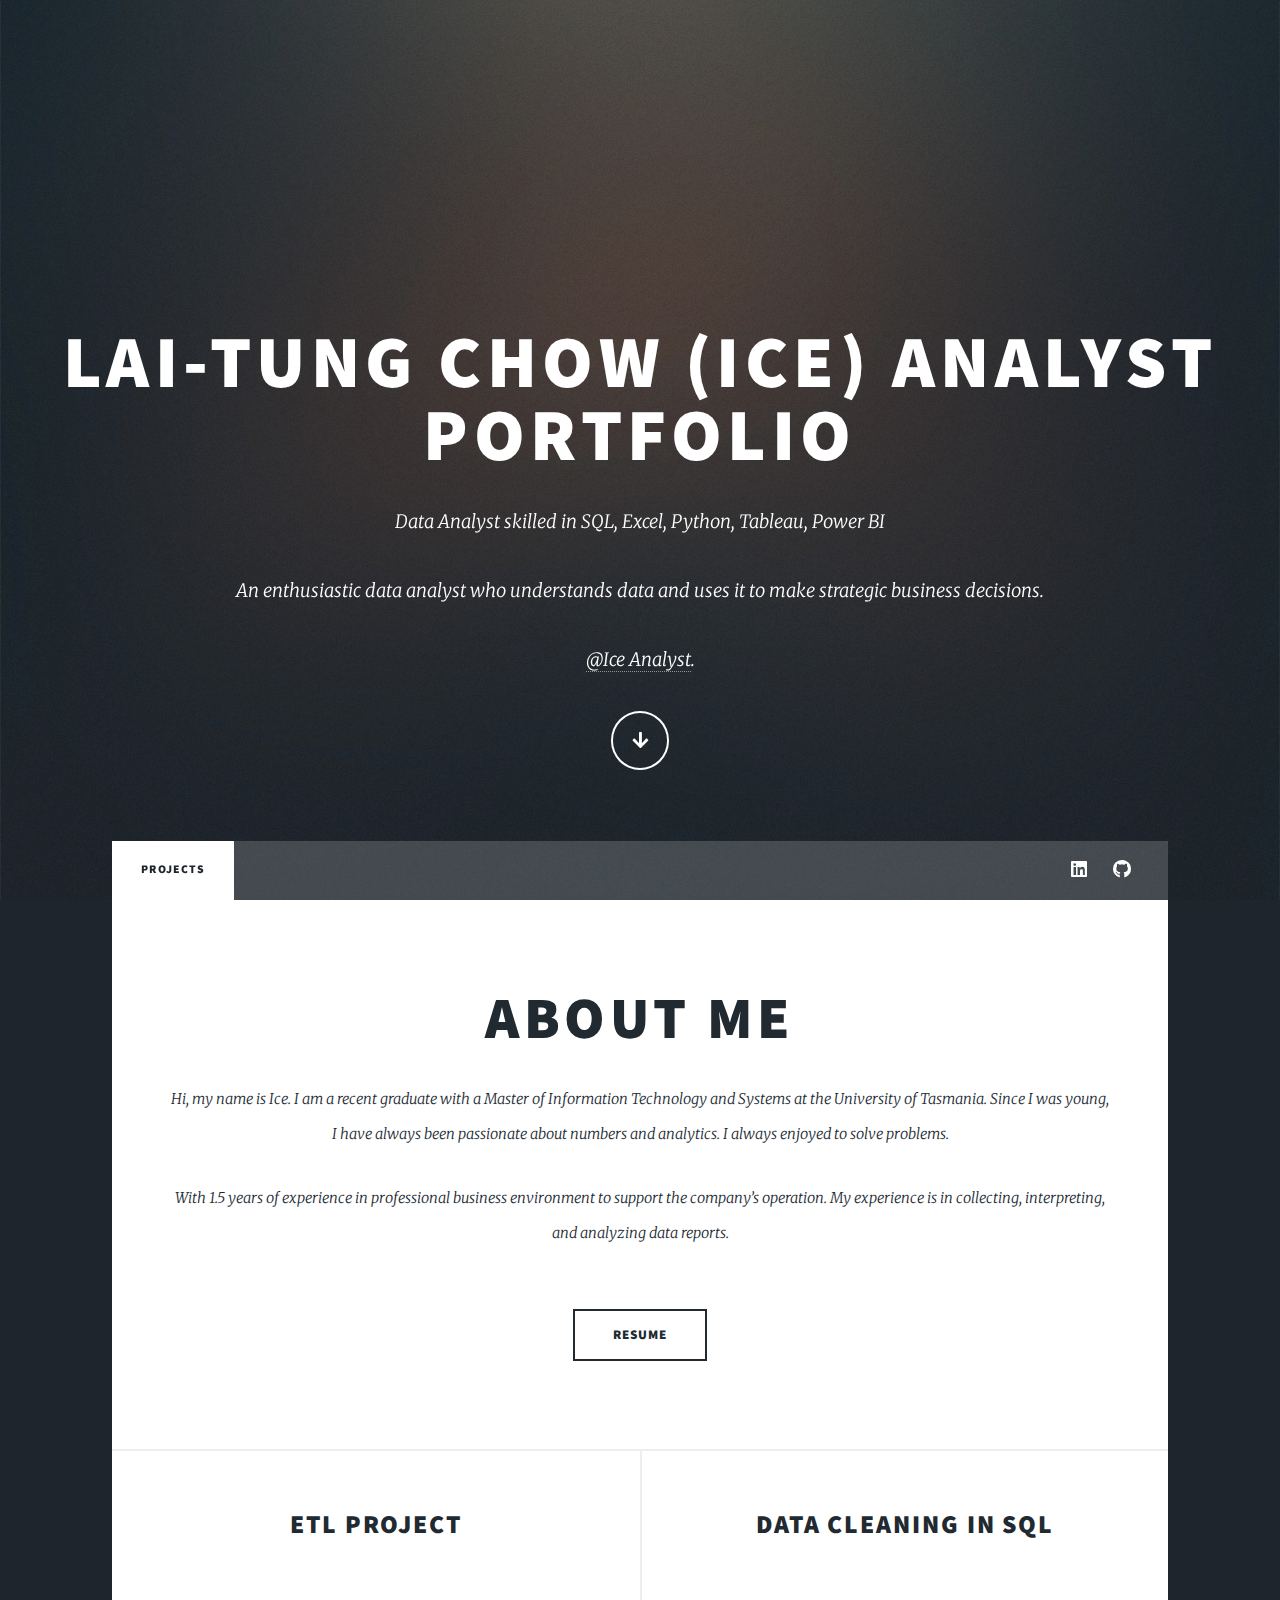
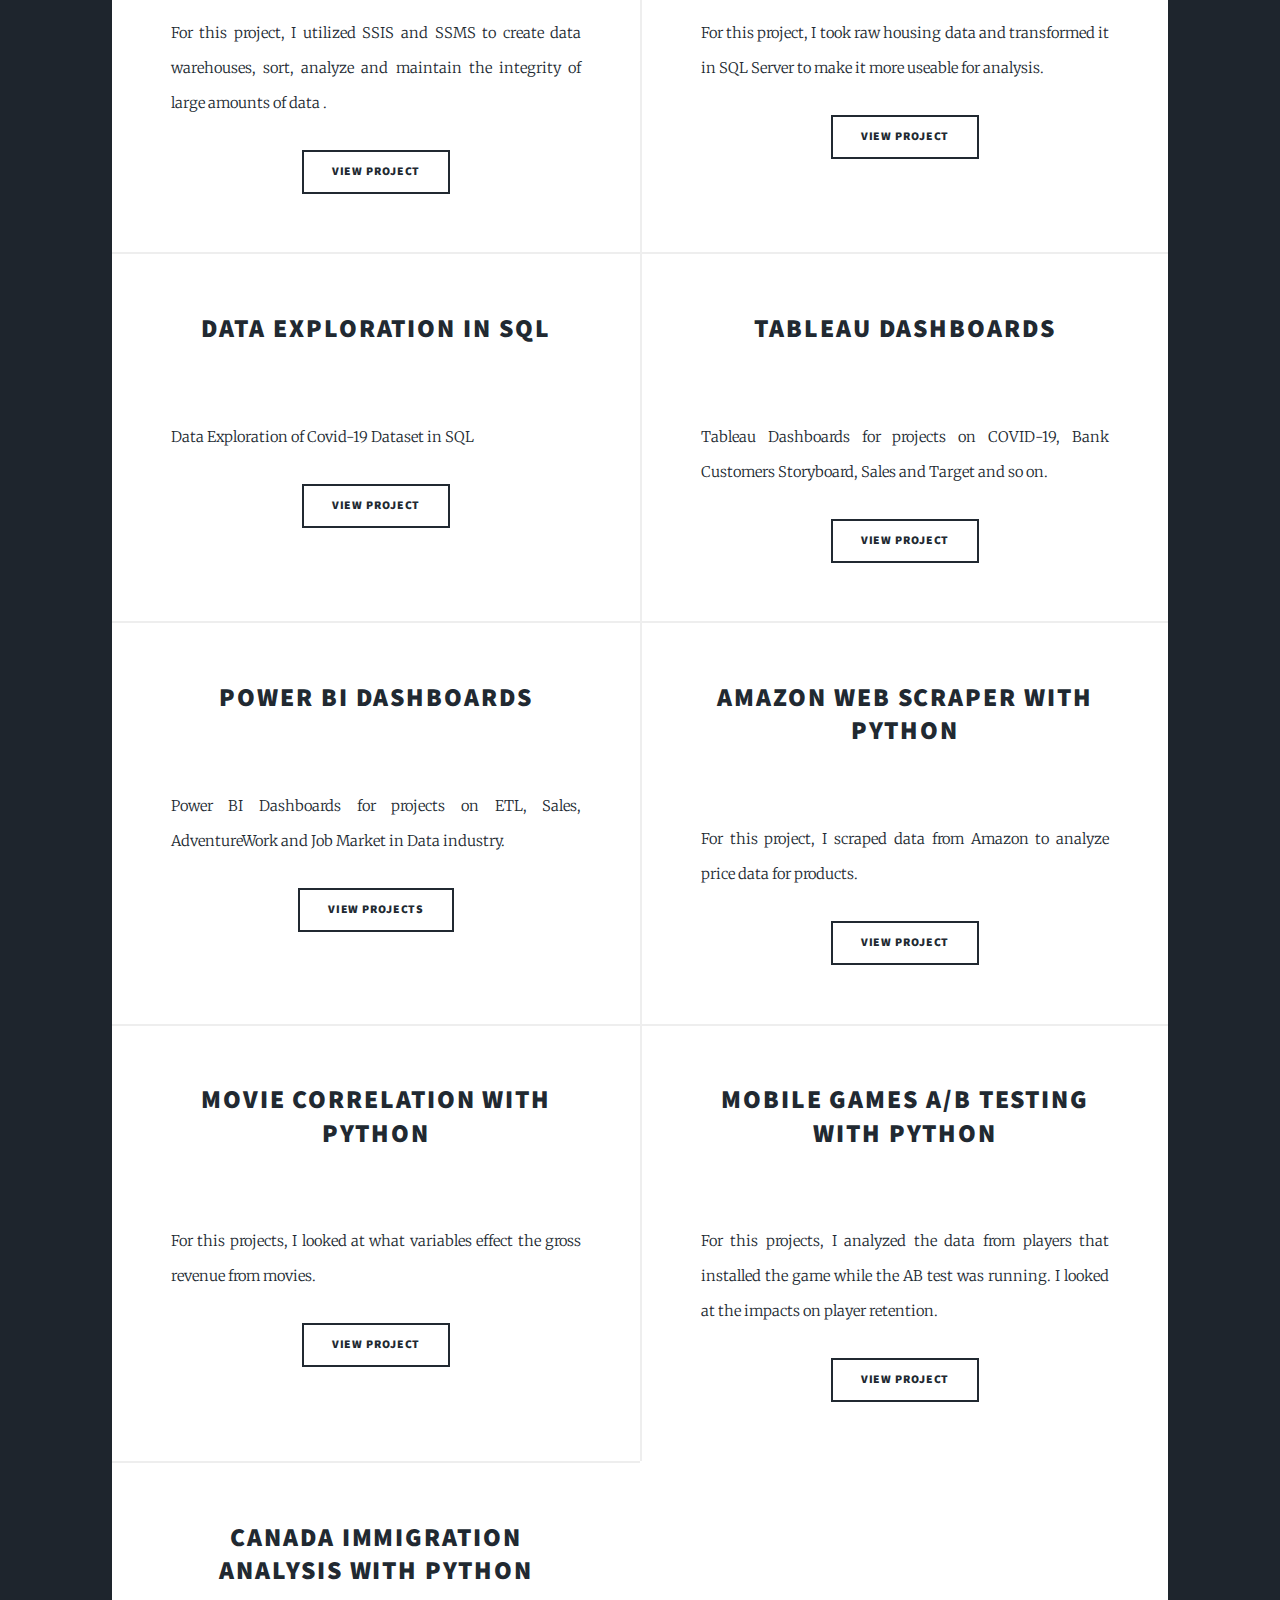
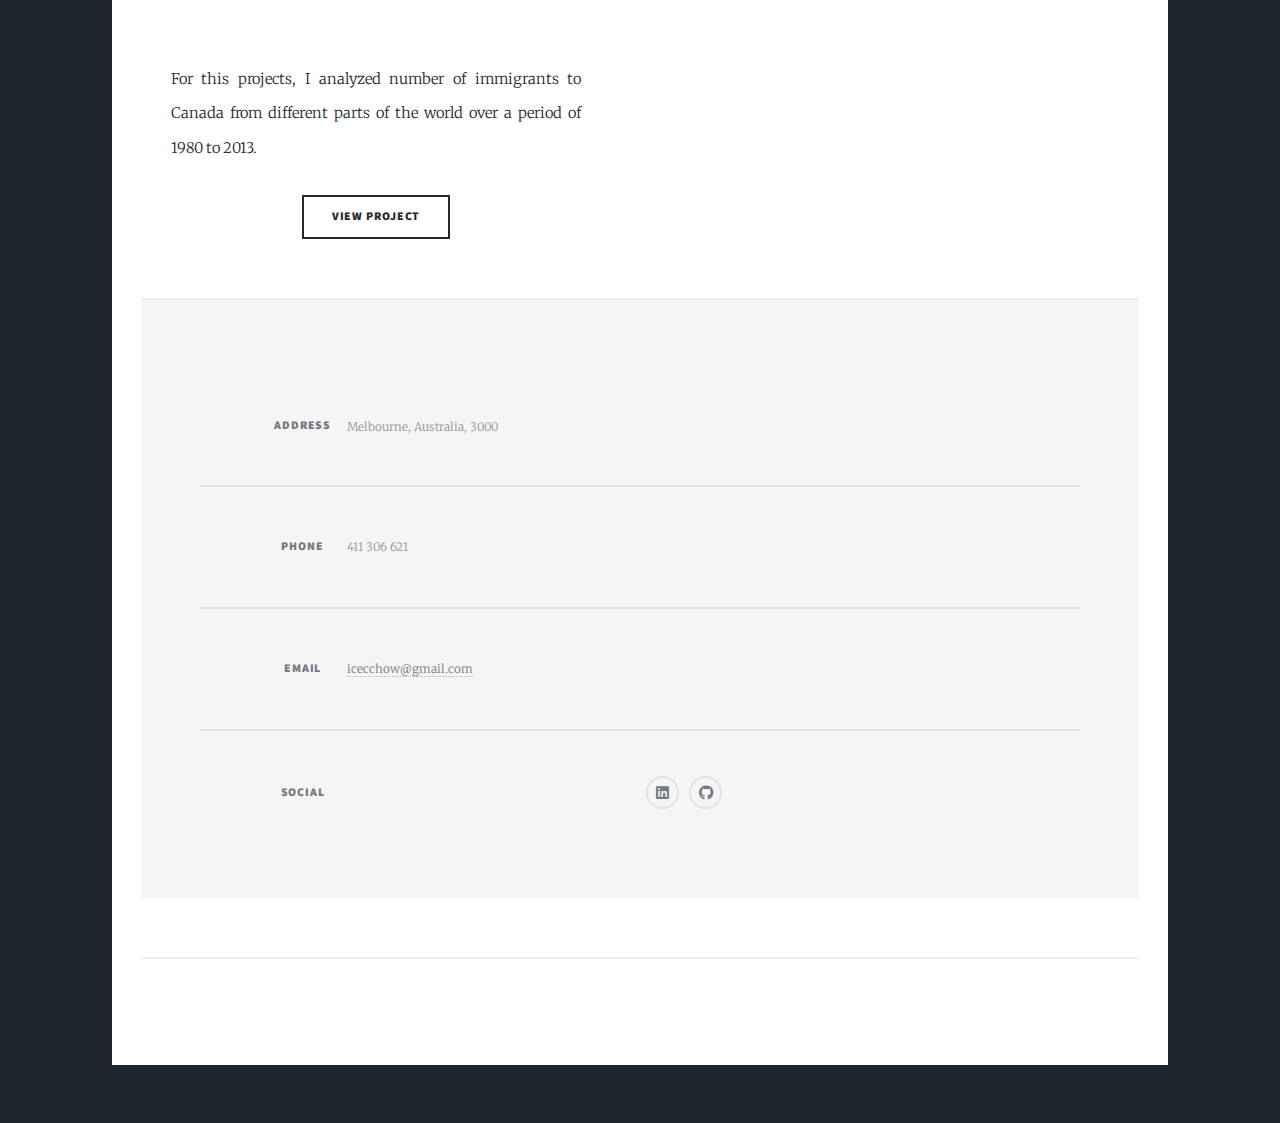
==== commit 35d151dc: "Update index.html" ====
--- a/html5up-massively/index.html
+++ b/html5up-massively/index.html
@@ -80,6 +80,19 @@
 								<article>
 									<header>
 									
+										<h2><a href="https://github.com/icechow/Portfolio-Project/tree/main/Project-ELT">ETL Project<br />
+										</a></h2>
+									</header>
+									<a class="image fit"><img src="https://sarasanalytics.com/wp-content/uploads/2022/07/Transform-analytics-by-scrapping-Legacy-ETL-tools-for-an-modern-cloud-data-pipeline.jpg" alt="" /></a>
+									<p>For this project, I utilized SSIS and SSMS to create data warehouses, sort, analyze and maintain the integrity of large amounts of data .</p>
+									<ul class="actions special">
+										<li><a href="https://github.com/icechow/Portfolio-Project/tree/main/Project-ELT" class="button">View Project</a></li>
+									</ul>
+								</article>
+
+								<article>
+									<header>
+									
 										<h2><a href="https://github.com/icechow/Portfolio-Project/blob/main/Project-%20Clean%20Data_NashvilleHousing.sql">Data Cleaning in SQL<br />
 										</a></h2>
 									</header>
@@ -89,6 +102,8 @@
 										<li><a href="https://github.com/icechow/Portfolio-Project/blob/main/Project-%20Clean%20Data_NashvilleHousing.sql" class="button">View Project</a></li>
 									</ul>
 								</article>
+								
+								
 								<article>
 									<header>
 										
@@ -120,7 +135,7 @@
 										</a></h2>
 									</header>
 									<a class="image fit"><img src="https://encrypted-tbn0.gstatic.com/images?q=tbn:ANd9GcQYygpxE_XKjZDoV9GwPlXbx96Yt2xJDZZYJ-QevV-XfxNDY7wNoqqKDVjLsGyg1fVFffI&usqp=CAU" alt="" /></a>
-									<p>Power BI Dashboards for projects on Sales, AdventureWork and Job Market in Data industry. </p>
+									<p>Power BI Dashboards for projects on ETL, Sales, AdventureWork and Job Market in Data industry. </p>
 									<ul class="actions special">
 										<li><a href="https://github.com/icechow/Portfolio-Project/tree/main/Power%20BI%20Report" class="button">view projects</a></li>
 									</ul>
@@ -189,7 +204,7 @@
 						<section class="split contact">
 							<section class="alt">
 								<h3>Address</h3>
-								<p>Hobart, Tasmania, 7248<br />
+								<p>Melbourne, Australia, 3000<br />
 								</p>
 							</section>
 							<section>
@@ -227,4 +242,4 @@
 			<script src="assets/js/main.js"></script>
 
 	</body>
-</html>+</html>
